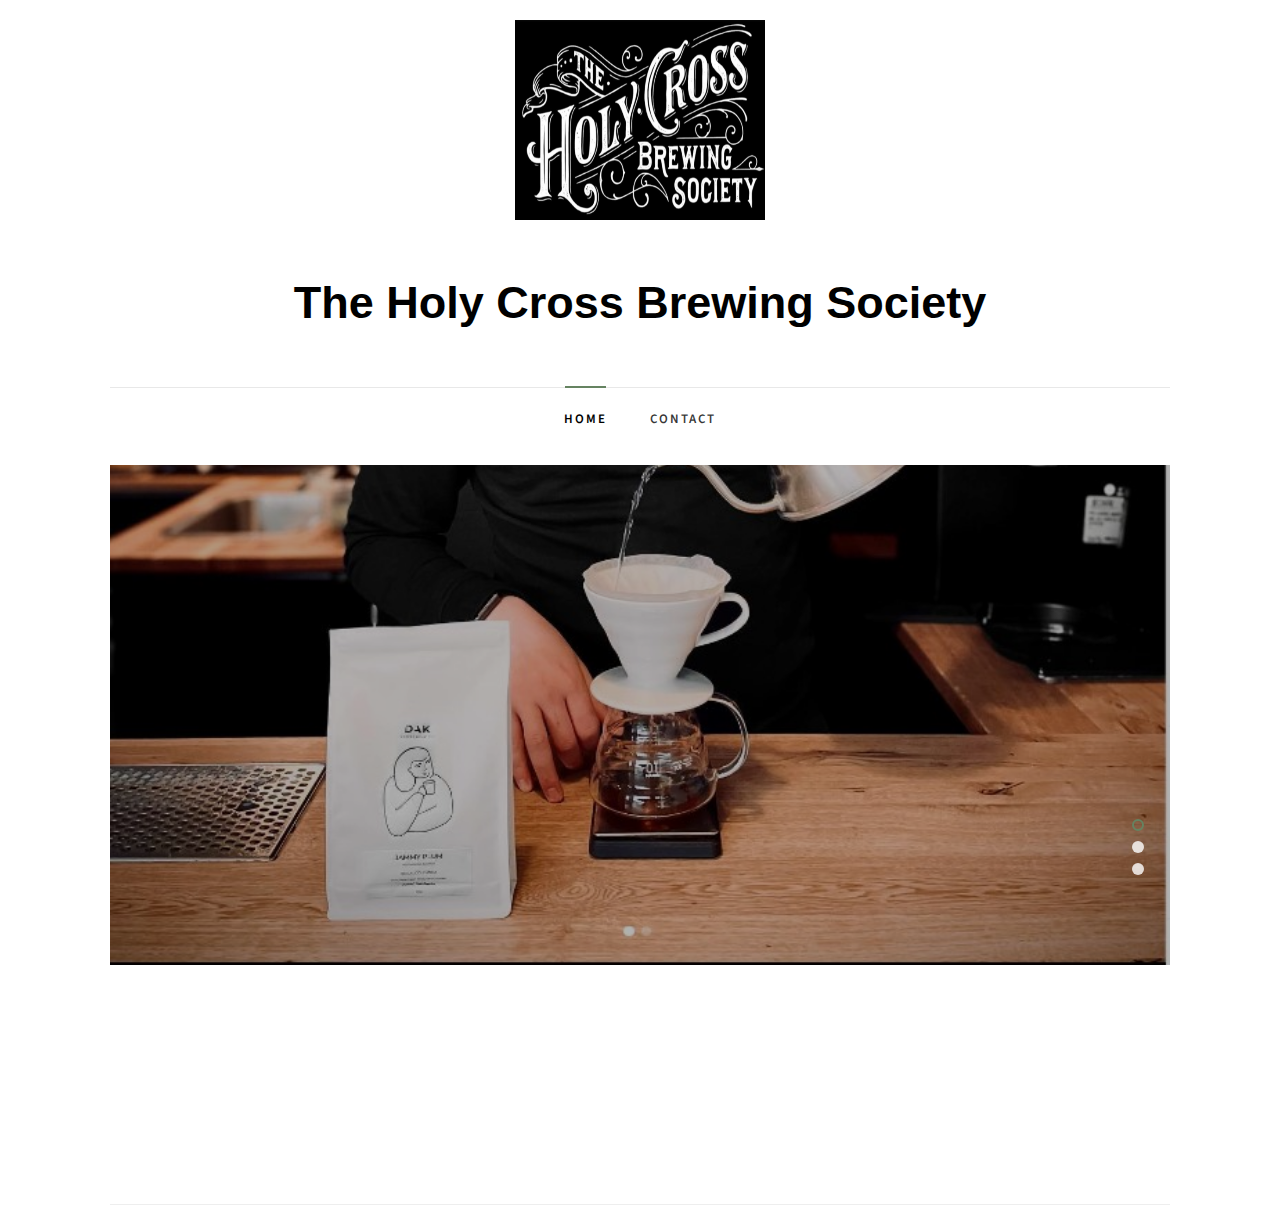
==== index.html @ c6326c4f "First Commit" ====
<!DOCTYPE HTML>
<html>
	<head>
	<meta charset="utf-8">
	<meta http-equiv="X-UA-Compatible" content="IE=edge">
	<title>The Holy Cross Brewing Society - Cafe in Frankfurt</title>
	<meta name="viewport" content="width=device-width, initial-scale=1">
	<meta name="description" content="Free HTML5 Website Template by freehtml5.co" />
	<meta name="keywords" content="free website templates, free html5, free template, free bootstrap, free website template, html5, css3, mobile first, responsive" />
	<meta name="author" content="freehtml5.co" />

  	<!-- Facebook and Twitter integration -->
	<meta property="og:title" content=""/>
	<meta property="og:image" content=""/>
	<meta property="og:url" content=""/>
	<meta property="og:site_name" content=""/>
	<meta property="og:description" content=""/>
	<meta name="twitter:title" content="" />
	<meta name="twitter:image" content="" />
	<meta name="twitter:url" content="" />
	<meta name="twitter:card" content="" />

	<link href="https://fonts.googleapis.com/css?family=Source+Sans+Pro:400,600,700" rel="stylesheet">
	<link href="https://fonts.googleapis.com/css?family=Libre+Baskerville:400,400i,700" rel="stylesheet"
	>
	
	<!-- Animate.css -->
	<link rel="stylesheet" href="css/animate.css">
	<!-- Icomoon Icon Fonts-->
	<link rel="stylesheet" href="css/icomoon.css">
	<!-- Bootstrap  -->
	<link rel="stylesheet" href="css/bootstrap.css">

	<!-- Magnific Popup -->
	<link rel="stylesheet" href="css/magnific-popup.css">

	<!-- Flexslider  -->
	<link rel="stylesheet" href="css/flexslider.css">

	<!-- Owl Carousel  -->
	<link rel="stylesheet" href="css/owl.carousel.min.css">
	<link rel="stylesheet" href="css/owl.theme.default.min.css">

	<!-- Theme style  -->
	<link rel="stylesheet" href="css/style.css">

	<!-- Modernizr JS -->
	<script src="js/modernizr-2.6.2.min.js"></script>
	<!-- FOR IE9 below -->
	<!--[if lt IE 9]>
	<script src="js/respond.min.js"></script>
	<![endif]-->

	</head>
	<body>
		
	<div class="fh5co-loader"></div>
	
	<div id="page">
	<nav class="fh5co-nav" role="navigation">
		<div class="container-wrap">
			<div class="top-menu">
				<div class="row">
					<div class="col-md-12 col-offset-0 text-center">
						<div><img src = "images/holy-logo.jpg" height = "200" width = "250" alt ="Company logo" style="margin-top : 20px"/></div>
						<div id="fh5co-logo"><a href="index.html">The Holy Cross Brewing Society</a></div>
					</div>
					<div class="col-md-12 col-md-offset-0 text-center menu-1">
						<ul>
							<li class="active"><a href="index.html">Home</a></li>
							<li><a href="contact.html">Contact</a></li>
						</ul>
					</div>
				</div>
				
			</div>
		</div>
	</nav>
	<div class="container-wrap">
		<aside id="fh5co-hero">
			<div class="flexslider">
				<ul class="slides">
			   	<li style="background-image: url(images/img1.jpg);">
			   		<div class="overlay"></div>
			   		<div class="container-fluid">
			   			<div class="row">
				   			<div class="col-md-6 col-md-offset-3 text-center">
				   				<div class="slider-text">
					   				<div class="slider-text-inner">
					   					<h1>The Holy Cross Brewing Society</h1>
											<h2>Frankfurt's multi roaster coffeeshop <a href="#" target="_blank"></a></h2>
											<p>
												<a class="btn btn-primary btn-learn" href = "#" target = "_blank" style = "color:white; background-color: black;">Join us here! <i class="icon-arrow-right3"></i></a>
											</p>
											
					   				</div>
				   				</div>
				   			</div>
				   		</div>
			   		</div>
			   	</li>
				   <li style="background-image: url(images/img2.jpg);">
					<div class="overlay"></div>
					<div class="container-fluid">
						<div class="row">
							<div class="col-md-6 col-md-offset-3 text-center">
								<div class="slider-text">
									<div class="slider-text-inner">
										<h1>The Holy Cross Brewing Society</h1>
										 <h2>Frankfurt's multi roaster coffeeshop <a href="#" target="_blank"></a></h2>
										 <p>
											<a class="btn btn-primary btn-learn" href = "#" target = "_blank" style = "color:white; background-color: black;">Join us here! <i class="icon-arrow-right3"></i></a>
										</p>
									</div>
								</div>
							</div>
						</div>
					</div>
				</li>
				<li style="background-image: url(images/img3.jpg);">
					<div class="overlay"></div>
					<div class="container-fluid">
						<div class="row">
							<div class="col-md-6 col-md-offset-3 text-center">
								<div class="slider-text">
									<div class="slider-text-inner">
										<h1>The Holy Cross Brewing Society</h1>
										 <h2>Frankfurt's multi roaster coffeeshop <a href="#" target="_blank"></a></h2>
										 <p>
											<a class="btn btn-primary btn-learn" href = "#" target = "_blank" style = "color:white; background-color: black;">Join us here! <i class="icon-arrow-right3"></i></a>
										</p>
									</div>
								</div>
							</div>
						</div>
					</div>
				</li>
			  	</ul>
		  	</div>
		</aside>
		<div id="fh5co-intro">
			<div class="row animate-box">
				<div class="col-md-12 col-md-offset-0 text-center">
					<h2>Cafe in Frankfurt</h2>
					<h5 style = "font-weight: 100;"><span>The Holy Cross Brewing Society is a multi roaster coffeeshop in Frankfurt, Germany. 
						We love coffee and we love Frankfurt and we want to bring the two together. Our goal is to make the best coffee possible while also creating a space where people can come together and enjoy good company. 
						Whether you’re looking for a great cup of coffee or just want to chat, The Holy Cross Brewing Society is the place for you.</span><br>

					</h5>

				</div>
			</div>
		</div>
		<hr>
		<!-- <div id="fh5co-counter" class="fh5co-counters">
			<div class="row">
				<div class="col-md-6 col-md-offset-3 text-center animate-box">
					<p>We have a fun facts far far away, behind the word mountains, far from the countries Vokalia and Consonantia, there live the blind texts.</p>
					</div>
			</div>
			<div class="row animate-box">
				<div class="col-md-8 col-md-offset-2">
					<div class="row">
						<div class="col-md-3 col-sm-6 col-xs-6 text-center">
							<span class="fh5co-counter js-counter" data-from="0" data-to="9452" data-speed="5000" data-refresh-interval="50"></span>
							<span class="fh5co-counter-label">Members</span>
						</div>
						<div class="col-md-3 col-sm-6 col-xs-6 text-center">
							<span class="fh5co-counter js-counter" data-from="0" data-to="214" data-speed="5000" data-refresh-interval="50"></span>
							<span class="fh5co-counter-label">Ministries</span>
						</div>
						<div class="clearfix visible-sm-block visible-xs-block"></div>
						<div class="col-md-3 col-sm-6 col-xs-6 text-center">
							<span class="fh5co-counter js-counter" data-from="0" data-to="433" data-speed="5000" data-refresh-interval="50"></span>
							<span class="fh5co-counter-label">Classes</span>
						</div>
						<div class="col-md-3 col-sm-6 col-xs-6 text-center">
							<span class="fh5co-counter js-counter" data-from="0" data-to="512" data-speed="5000" data-refresh-interval="50"></span>
							<span class="fh5co-counter-label">Activities</span>
						</div>
					</div>
				</div>
			</div>
		</div>
		<div id="fh5co-services" class="fh5co-light-grey">
			<div class="row animate-box">
				<div class="col-md-6 col-md-offset-3 text-center fh5co-heading">
					<h2>Services</h2>
					<p>Dignissimos asperiores vitae velit veniam totam fuga molestias accusamus alias autem provident. Odit ab aliquam dolor eius.</p>
				</div>
			</div>
			<div class="row">
				<div class="col-md-4 animate-box">
					<div class="services">
						<a href="#" class="img-holder"><img class="img-responsive" src="images/img-1.jpg" alt="Free HTML5 Website Template by freehtml5.co"></a>
						<div class="desc">
							<h3><a href="#">Live Events</a></h3>
							<p>Dignissimos asperiores vitae velit veniam totam fuga molestias accusamus alias autem provident. Odit ab aliquam dolor eius.</p>
							<a href="#">Read More <i class="icon-arrow-right3"></i></a>
						</div>
					</div>
				</div>
				<div class="col-md-4 animate-box">
					<div class="services">
						<a href="#" class="img-holder"><img class="img-responsive" src="images/img-3.jpg" alt="Free HTML5 Website Template by freehtml5.co"></a>
						<div class="desc">
							<h3><a href="#">Biblical Counseling</a></h3>
							<p>Dignissimos asperiores vitae velit veniam totam fuga molestias accusamus alias autem provident. Odit ab aliquam dolor eius.</p>
							<a href="#">Read More <i class="icon-arrow-right3"></i></a>
						</div>
					</div>
				</div>
				<div class="col-md-4 animate-box">
					<div class="services">
						<a href="#" class="img-holder"><img class="img-responsive" src="images/img-2.jpg" alt="Free HTML5 Website Template by freehtml5.co"></a>
						<div class="desc">
							<h3><a href="#">Helping Children</a></h3>
							<p>Dignissimos asperiores vitae velit veniam totam fuga molestias accusamus alias autem provident. Odit ab aliquam dolor eius.</p>
							<a href="#">Read More <i class="icon-arrow-right3"></i></a>
						</div>
					</div>
				</div>
			</div>
		</div>

		<div id="fh5co-sermon">
			<div class="row animate-box">
				<div class="col-md-6 col-md-offset-3 text-center fh5co-heading">
					<h2>Our Sermons</h2>
					<p>Dignissimos asperiores vitae velit veniam totam fuga molestias accusamus alias autem provident. Odit ab aliquam dolor eius.</p>
				</div>
			</div>
			<div class="row">
				<div class="col-md-4 text-center animate-box">
					<div class="sermon-entry">
						<div class="sermon" style="background-image: url(images/sermon-1.jpg);">
							<div class="play">
								<a class="popup-vimeo" href="https://vimeo.com/channels/staffpicks/93951774"><i class="icon-play3"></i></a>
							</div>
						</div>
						<h3>Soul Winning</h3>
						<span>Pstr. John Doe</span>
					</div>
				</div>
				<div class="col-md-4 text-center animate-box">
					<div class="sermon-entry">
						<div class="sermon" style="background-image: url(images/sermon-3.jpg);">
							<div class="play">
								<a class="popup-vimeo" href="https://vimeo.com/channels/staffpicks/93951774"><i class="icon-play3"></i></a>
							</div>
						</div>
						<h3>Message From God</h3>
						<span>Pstr. John Doe</span>
					</div>
				</div>
				<div class="col-md-4 text-center animate-box">
					<div class="sermon-entry">
						<div class="sermon" style="background-image: url(images/sermon-2.jpg);">
							<div class="play">
								<a class="popup-vimeo" href="https://vimeo.com/channels/staffpicks/93951774"><i class="icon-play3"></i></a>
							</div>
						</div>
						<h3>Our World Today</h3>
						<span>Pstr. John Doe</span>
					</div>
				</div>
			</div>
		</div>
		<div id="fh5co-bible-verse">
			<div class="overlay"></div>
			<div class="row">
				<div class="col-md-10 col-md-offset-1">
					<div class="row animate-box">
						<div class="owl-carousel owl-carousel-fullwidth">
							<div class="item">
								<div class="bible-verse-slide active text-center">
									<blockquote>
										<p>&ldquo;For God so loved the world, that he gave his only begotten Son, that whosoever believeth in him should not perish, but have everlasting life.&rdquo;</p>
										<span>John 3:16</span>
									</blockquote>
								</div>
							</div>
							<div class="item">
								<div class="bible-verse-slide active text-center">
									<blockquote>
										<p>&ldquo;The LORD [is] my strength and my shield; my heart trusted in him, and I am helped: therefore my heart greatly rejoiceth; and with my song will I praise him.&rdquo;</p>
										<span>Psalms 28:7</span>
									</blockquote>
								</div>
							</div>
							<div class="item">
								<div class="bible-verse-slide active text-center">
									<blockquote>
										<p>&ldquo;And we have known and believed the love that God hath to us. God is love; and he that dwelleth in love dwelleth in God, and God in him.&rdquo;</p>
										<span>1 John 4:16</span>
									</blockquote>
								</div>
							</div>
						</div>
					</div>
				</div>
			</div>
		</div>
		<div id="fh5co-events">
			<div class="row animate-box">
				<div class="col-md-6 col-md-offset-3 text-center fh5co-heading">
					<h2>Our Events</h2>
					<p>Dignissimos asperiores vitae velit veniam totam fuga molestias accusamus alias autem provident. Odit ab aliquam dolor eius.</p>
				</div>
			</div>
			<div class="row">
				<div class="col-md-4 animate-box">
					<div class="events-entry">
						<span class="date">March 10, 2017</span>
						<h3><a href="#">Message From God</a></h3>
						<p>Facilis ipsum reprehenderit nemo molestias. Aut cum mollitia reprehenderit. Eos cumque dicta adipisci architecto culpa amet.</p>
						<a href="#">Read More <i class="icon-arrow-right3"></i></a>
					</div>
				</div>
				<div class="col-md-4 animate-box">
					<div class="events-entry">
						<span class="date">March 20, 2017</span>
						<h3><a href="#">Message From God</a></h3>
						<p>Facilis ipsum reprehenderit nemo molestias. Aut cum mollitia reprehenderit. Eos cumque dicta adipisci architecto culpa amet.</p>
						<a href="#">Read More <i class="icon-arrow-right3"></i></a>
					</div>
				</div>
				<div class="col-md-4 animate-box">
					<div class="events-entry">
						<span class="date">March 30, 2017</span>
						<h3><a href="#">Message From God</a></h3>
						<p>Facilis ipsum reprehenderit nemo molestias. Aut cum mollitia reprehenderit. Eos cumque dicta adipisci architecto culpa amet.</p>
						<a href="#">Read More <i class="icon-arrow-right3"></i></a>
					</div>
				</div>
			</div>
		</div>
		<div id="fh5co-news" class="fh5co-light-grey">
			<div class="row animate-box">
				<div class="col-md-6 col-md-offset-3 text-center fh5co-heading">
					<h2>Our News</h2>
					<p>Dignissimos asperiores vitae velit veniam totam fuga molestias accusamus alias autem provident. Odit ab aliquam dolor eius.</p>
				</div>
			</div>
			<div class="row">
				<div class="col-md-3 animate-box">
					<div class="news">
						<a href="#" class="img-holder"><img class="img-responsive" src="images/img-1.jpg" alt="Free HTML5 Website Template by freehtml5.co"></a>
						<div class="desc">
							<span class="date">March 30, 2017</span>
							<h3><a href="#">Live News</a></h3>
							<p>Dignissimos asperiores vitae velit veniam totam fuga molestias accusamus alias autem provident. Odit ab aliquam dolor eius.</p>
							<a href="#">Read More <i class="icon-arrow-right3"></i></a>
						</div>
					</div>
				</div>
				<div class="col-md-3 animate-box">
					<div class="news">
						<a href="#" class="img-holder"><img class="img-responsive" src="images/img-3.jpg" alt="Free HTML5 Website Template by freehtml5.co"></a>
						<div class="desc">
							<span class="date">March 30, 2017</span>
							<h3><a href="#">Biblical Counseling</a></h3>
							<p>Dignissimos asperiores vitae velit veniam totam fuga molestias accusamus alias autem provident. Odit ab aliquam dolor eius.</p>
							<a href="#">Read More <i class="icon-arrow-right3"></i></a>
						</div>
					</div>
				</div>
				<div class="col-md-3 animate-box">
					<div class="news">
						<a href="#" class="img-holder"><img class="img-responsive" src="images/img-2.jpg" alt="Free HTML5 Website Template by freehtml5.co"></a>
						<div class="desc">
							<span class="date">March 30, 2017</span>
							<h3><a href="#">Helping Children</a></h3>
							<p>Dignissimos asperiores vitae velit veniam totam fuga molestias accusamus alias autem provident. Odit ab aliquam dolor eius.</p>
							<a href="#">Read More <i class="icon-arrow-right3"></i></a>
						</div>
					</div>
				</div>
				<div class="col-md-3 animate-box">
					<div class="news">
						<a href="#" class="img-holder"><img class="img-responsive" src="images/img-4.jpg" alt="Free HTML5 Website Template by freehtml5.co"></a>
						<div class="desc">
							<span class="date">March 30, 2017</span>
							<h3><a href="#">Helping Children</a></h3>
							<p>Dignissimos asperiores vitae velit veniam totam fuga molestias accusamus alias autem provident. Odit ab aliquam dolor eius.</p>
							<a href="#">Read More <i class="icon-arrow-right3"></i></a>
						</div>
					</div>
				</div>
			</div>
		</div> -->
	</div><!-- END container-wrap -->

	<!-- <div class="container-wrap">
		<footer id="fh5co-footer" role="contentinfo">
			<div class="col-md-4 text-center">
				<h3>198 West 21th Street, Suite 721 New York NY 10016</h3>
			</div>
			<div class="col-md-4 text-center">
				<h2><a href="#">Church</a></h2>
			</div>
			<div class="col-md-4 text-center">
				<p>
					<ul class="fh5co-social-icons">
						<li><a href="#"><i class="icon-twitter2"></i></a></li>
						<li><a href="#"><i class="icon-facebook2"></i></a></li>
						<li><a href="#"><i class="icon-dribbble2"></i></a></li>
					</ul>
				</p>
			</div>
			<div class="row copyright">
				<div class="col-md-12 text-center">
					<p>
						<small class="block">&copy; 2016 Free HTML5. All Rights Reserved.</small> 
						<small class="block">Designed by <a href="http://freehtml5.co/" target="_blank">FreeHTML5.co</a> Demo Images: <a href="http://unsplash.co/" target="_blank">Unsplash</a></small>
					</p>
				</div>
			</div>
		</footer>
	</div>
	</div>

	<div class="gototop js-top">
		<a href="#" class="js-gotop"><i class="icon-arrow-up2"></i></a>
	</div> -->
	
	<!-- jQuery -->
	<script src="js/jquery.min.js"></script>
	<!-- jQuery Easing -->
	<script src="js/jquery.easing.1.3.js"></script>
	<!-- Bootstrap -->
	<script src="js/bootstrap.min.js"></script>
	<!-- Waypoints -->
	<script src="js/jquery.waypoints.min.js"></script>
	<!-- Flexslider -->
	<script src="js/jquery.flexslider-min.js"></script>
	<!-- Carousel -->
	<script src="js/owl.carousel.min.js"></script>
	<!-- Magnific Popup -->
	<script src="js/jquery.magnific-popup.min.js"></script>
	<script src="js/magnific-popup-options.js"></script>
	<!-- Counters -->
	<script src="js/jquery.countTo.js"></script>
	<!-- Main -->
	<script src="js/main.js"></script>

	</body>
</html>
---- css/icomoon.css ----
@font-face {
  font-family: 'icomoon';
  src:  url('fonts/icomoon.eot?5j2n32');
  src:  url('fonts/icomoon.eot?5j2n32#iefix') format('embedded-opentype'),
    url('fonts/icomoon.ttf?5j2n32') format('truetype'),
    url('fonts/icomoon.woff?5j2n32') format('woff'),
    url('fonts/icomoon.svg?5j2n32#icomoon') format('svg');
  font-weight: normal;
  font-style: normal;
}

[class^="icon-"], [class*=" icon-"] {
  /* use !important to prevent issues with browser extensions that change fonts */
  font-family: 'icomoon' !important;
  speak: none;
  font-style: normal;
  font-weight: normal;
  font-variant: normal;
  text-transform: none;
  line-height: 1;

  /* Better Font Rendering =========== */
  -webkit-font-smoothing: antialiased;
  -moz-osx-font-smoothing: grayscale;
}

.icon-eye2:before {
  content: "\e064";
}
.icon-paper-clip:before {
  content: "\e065";
}
.icon-mail5:before {
  content: "\e066";
}
.icon-toggle:before {
  content: "\e067";
}
.icon-layout:before {
  content: "\e068";
}
.icon-link2:before {
  content: "\e069";
}
.icon-bell2:before {
  content: "\e06a";
}
.icon-lock3:before {
  content: "\e06b";
}
.icon-unlock:before {
  content: "\e06c";
}
.icon-ribbon2:before {
  content: "\e06d";
}
.icon-image2:before {
  content: "\e06e";
}
.icon-signal:before {
  content: "\e06f";
}
.icon-target3:before {
  content: "\e070";
}
.icon-clipboard3:before {
  content: "\e071";
}
.icon-clock3:before {
  content: "\e072";
}
.icon-watch:before {
  content: "\e073";
}
.icon-air-play:before {
  content: "\e074";
}
.icon-camera3:before {
  content: "\e075";
}
.icon-video2:before {
  content: "\e076";
}
.icon-disc:before {
  content: "\e077";
}
.icon-printer3:before {
  content: "\e078";
}
.icon-monitor:before {
  content: "\e079";
}
.icon-server:before {
  content: "\e07a";
}
.icon-cog2:before {
  content: "\e07b";
}
.icon-heart3:before {
  content: "\e07c";
}
.icon-paragraph:before {
  content: "\e07d";
}
.icon-align-justify:before {
  content: "\e07e";
}
.icon-align-left:before {
  content: "\e07f";
}
.icon-align-center:before {
  content: "\e080";
}
.icon-align-right:before {
  content: "\e081";
}
.icon-book2:before {
  content: "\e082";
}
.icon-layers2:before {
  content: "\e083";
}
.icon-stack2:before {
  content: "\e084";
}
.icon-stack-2:before {
  content: "\e085";
}
.icon-paper:before {
  content: "\e086";
}
.icon-paper-stack:before {
  content: "\e087";
}
.icon-search3:before {
  content: "\e088";
}
.icon-zoom-in2:before {
  content: "\e089";
}
.icon-zoom-out2:before {
  content: "\e08a";
}
.icon-reply2:before {
  content: "\e08b";
}
.icon-circle-plus:before {
  content: "\e08c";
}
.icon-circle-minus:before {
  content: "\e08d";
}
.icon-circle-check:before {
  content: "\e08e";
}
.icon-circle-cross:before {
  content: "\e08f";
}
.icon-square-plus:before {
  content: "\e090";
}
.icon-square-minus:before {
  content: "\e091";
}
.icon-square-check:before {
  content: "\e092";
}
.icon-square-cross:before {
  content: "\e093";
}
.icon-microphone:before {
  content: "\e094";
}
.icon-record:before {
  content: "\e095";
}
.icon-skip-back:before {
  content: "\e096";
}
.icon-rewind:before {
  content: "\e097";
}
.icon-play4:before {
  content: "\e098";
}
.icon-pause3:before {
  content: "\e099";
}
.icon-stop3:before {
  content: "\e09a";
}
.icon-fast-forward:before {
  content: "\e09b";
}
.icon-skip-forward:before {
  content: "\e09c";
}
.icon-shuffle2:before {
  content: "\e09d";
}
.icon-repeat:before {
  content: "\e09e";
}
.icon-folder2:before {
  content: "\e09f";
}
.icon-umbrella:before {
  content: "\e0a0";
}
.icon-moon:before {
  content: "\e0a1";
}
.icon-thermometer:before {
  content: "\e0a2";
}
.icon-drop:before {
  content: "\e0a3";
}
.icon-sun2:before {
  content: "\e0a4";
}
.icon-cloud3:before {
  content: "\e0a5";
}
.icon-cloud-upload2:before {
  content: "\e0a6";
}
.icon-cloud-download2:before {
  content: "\e0a7";
}
.icon-upload4:before {
  content: "\e0a8";
}
.icon-download4:before {
  content: "\e0a9";
}
.icon-location3:before {
  content: "\e0aa";
}
.icon-location-2:before {
  content: "\e0ab";
}
.icon-map3:before {
  content: "\e0ac";
}
.icon-battery:before {
  content: "\e0ad";
}
.icon-head:before {
  content: "\e0ae";
}
.icon-briefcase3:before {
  content: "\e0af";
}
.icon-speech-bubble:before {
  content: "\e0b0";
}
.icon-anchor2:before {
  content: "\e0b1";
}
.icon-globe2:before {
  content: "\e0b2";
}
.icon-box:before {
  content: "\e0b3";
}
.icon-reload:before {
  content: "\e0b4";
}
.icon-share3:before {
  content: "\e0b5";
}
.icon-marquee:before {
  content: "\e0b6";
}
.icon-marquee-plus:before {
  content: "\e0b7";
}
.icon-marquee-minus:before {
  content: "\e0b8";
}
.icon-tag:before {
  content: "\e0b9";
}
.icon-power2:before {
  content: "\e0ba";
}
.icon-command2:before {
  content: "\e0bb";
}
.icon-alt:before {
  content: "\e0bc";
}
.icon-esc:before {
  content: "\e0bd";
}
.icon-bar-graph:before {
  content: "\e0be";
}
.icon-bar-graph-2:before {
  content: "\e0bf";
}
.icon-pie-graph:before {
  content: "\e0c0";
}
.icon-star:before {
  content: "\e0c1";
}
.icon-arrow-left3:before {
  content: "\e0c2";
}
.icon-arrow-right3:before {
  content: "\e0c3";
}
.icon-arrow-up3:before {
  content: "\e0c4";
}
.icon-arrow-down3:before {
  content: "\e0c5";
}
.icon-volume:before {
  content: "\e0c6";
}
.icon-mute:before {
  content: "\e0c7";
}
.icon-content-right:before {
  content: "\e100";
}
.icon-content-left:before {
  content: "\e101";
}
.icon-grid2:before {
  content: "\e102";
}
.icon-grid-2:before {
  content: "\e103";
}
.icon-columns:before {
  content: "\e104";
}
.icon-loader:before {
  content: "\e105";
}
.icon-bag:before {
  content: "\e106";
}
.icon-ban:before {
  content: "\e107";
}
.icon-flag3:before {
  content: "\e108";
}
.icon-trash:before {
  content: "\e109";
}
.icon-expand2:before {
  content: "\e110";
}
.icon-contract:before {
  content: "\e111";
}
.icon-maximize:before {
  content: "\e112";
}
.icon-minimize:before {
  content: "\e113";
}
.icon-plus2:before {
  content: "\e114";
}
.icon-minus2:before {
  content: "\e115";
}
.icon-check:before {
  content: "\e116";
}
.icon-cross2:before {
  content: "\e117";
}
.icon-move:before {
  content: "\e118";
}
.icon-delete:before {
  content: "\e119";
}
.icon-menu5:before {
  content: "\e120";
}
.icon-archive:before {
  content: "\e121";
}
.icon-inbox:before {
  content: "\e122";
}
.icon-outbox:before {
  content: "\e123";
}
.icon-file:before {
  content: "\e124";
}
.icon-file-add:before {
  content: "\e125";
}
.icon-file-subtract:before {
  content: "\e126";
}
.icon-help:before {
  content: "\e127";
}
.icon-open:before {
  content: "\e128";
}
.icon-ellipsis:before {
  content: "\e129";
}
.icon-heart4:before {
  content: "\e900";
}
.icon-cloud4:before {
  content: "\e901";
}
.icon-star2:before {
  content: "\e902";
}
.icon-tv2:before {
  content: "\e903";
}
.icon-sound:before {
  content: "\e904";
}
.icon-video3:before {
  content: "\e905";
}
.icon-trash2:before {
  content: "\e906";
}
.icon-user2:before {
  content: "\e907";
}
.icon-key3:before {
  content: "\e908";
}
.icon-search4:before {
  content: "\e909";
}
.icon-settings:before {
  content: "\e90a";
}
.icon-camera4:before {
  content: "\e90b";
}
.icon-tag2:before {
  content: "\e90c";
}
.icon-lock4:before {
  content: "\e90d";
}
.icon-bulb:before {
  content: "\e90e";
}
.icon-pen2:before {
  content: "\e90f";
}
.icon-diamond:before {
  content: "\e910";
}
.icon-display2:before {
  content: "\e911";
}
.icon-location4:before {
  content: "\e912";
}
.icon-eye3:before {
  content: "\e913";
}
.icon-bubble3:before {
  content: "\e914";
}
.icon-stack3:before {
  content: "\e915";
}
.icon-cup:before {
  content: "\e916";
}
.icon-phone3:before {
  content: "\e917";
}
.icon-news:before {
  content: "\e918";
}
.icon-mail6:before {
  content: "\e919";
}
.icon-like:before {
  content: "\e91a";
}
.icon-photo:before {
  content: "\e91b";
}
.icon-note:before {
  content: "\e91c";
}
.icon-clock4:before {
  content: "\e91d";
}
.icon-paperplane:before {
  content: "\e91e";
}
.icon-params:before {
  content: "\e91f";
}
.icon-banknote:before {
  content: "\e920";
}
.icon-data:before {
  content: "\e921";
}
.icon-music2:before {
  content: "\e922";
}
.icon-megaphone2:before {
  content: "\e923";
}
.icon-study:before {
  content: "\e924";
}
.icon-lab2:before {
  content: "\e925";
}
.icon-food:before {
  content: "\e926";
}
.icon-t-shirt:before {
  content: "\e927";
}
.icon-fire2:before {
  content: "\e928";
}
.icon-clip:before {
  content: "\e929";
}
.icon-shop:before {
  content: "\e92a";
}
.icon-calendar3:before {
  content: "\e92b";
}
.icon-wallet2:before {
  content: "\e92c";
}
.icon-vynil:before {
  content: "\e92d";
}
.icon-truck2:before {
  content: "\e92e";
}
.icon-world:before {
  content: "\e92f";
}
.icon-mobile:before {
  content: "\e000";
}
.icon-laptop:before {
  content: "\e001";
}
.icon-desktop:before {
  content: "\e002";
}
.icon-tablet:before {
  content: "\e003";
}
.icon-phone:before {
  content: "\e004";
}
.icon-document:before {
  content: "\e005";
}
.icon-documents:before {
  content: "\e006";
}
.icon-search:before {
  content: "\e007";
}
.icon-clipboard:before {
  content: "\e008";
}
.icon-newspaper:before {
  content: "\e009";
}
.icon-notebook:before {
  content: "\e00a";
}
.icon-book-open:before {
  content: "\e00b";
}
.icon-browser:before {
  content: "\e00c";
}
.icon-calendar:before {
  content: "\e00d";
}
.icon-presentation:before {
  content: "\e00e";
}
.icon-picture:before {
  content: "\e00f";
}
.icon-pictures:before {
  content: "\e010";
}
.icon-video:before {
  content: "\e011";
}
.icon-camera:before {
  content: "\e012";
}
.icon-printer:before {
  content: "\e013";
}
.icon-toolbox:before {
  content: "\e014";
}
.icon-briefcase:before {
  content: "\e015";
}
.icon-wallet:before {
  content: "\e016";
}
.icon-gift:before {
  content: "\e017";
}
.icon-bargraph:before {
  content: "\e018";
}
.icon-grid:before {
  content: "\e019";
}
.icon-expand:before {
  content: "\e01a";
}
.icon-focus:before {
  content: "\e01b";
}
.icon-edit:before {
  content: "\e01c";
}
.icon-adjustments:before {
  content: "\e01d";
}
.icon-ribbon:before {
  content: "\e01e";
}
.icon-hourglass:before {
  content: "\e01f";
}
.icon-lock:before {
  content: "\e020";
}
.icon-megaphone:before {
  content: "\e021";
}
.icon-shield:before {
  content: "\e022";
}
.icon-trophy:before {
  content: "\e023";
}
.icon-flag:before {
  content: "\e024";
}
.icon-map:before {
  content: "\e025";
}
.icon-puzzle:before {
  content: "\e026";
}
.icon-basket:before {
  content: "\e027";
}
.icon-envelope:before {
  content: "\e028";
}
.icon-streetsign:before {
  content: "\e029";
}
.icon-telescope:before {
  content: "\e02a";
}
.icon-gears:before {
  content: "\e02b";
}
.icon-key:before {
  content: "\e02c";
}
.icon-paperclip:before {
  content: "\e02d";
}
.icon-attachment:before {
  content: "\e02e";
}
.icon-pricetags:before {
  content: "\e02f";
}
.icon-lightbulb:before {
  content: "\e030";
}
.icon-layers:before {
  content: "\e031";
}
.icon-pencil:before {
  content: "\e032";
}
.icon-tools:before {
  content: "\e033";
}
.icon-tools-2:before {
  content: "\e034";
}
.icon-scissors:before {
  content: "\e035";
}
.icon-paintbrush:before {
  content: "\e036";
}
.icon-magnifying-glass:before {
  content: "\e037";
}
.icon-circle-compass:before {
  content: "\e038";
}
.icon-linegraph:before {
  content: "\e039";
}
.icon-mic:before {
  content: "\e03a";
}
.icon-strategy:before {
  content: "\e03b";
}
.icon-beaker:before {
  content: "\e03c";
}
.icon-caution:before {
  content: "\e03d";
}
.icon-recycle:before {
  content: "\e03e";
}
.icon-anchor:before {
  content: "\e03f";
}
.icon-profile-male:before {
  content: "\e040";
}
.icon-profile-female:before {
  content: "\e041";
}
.icon-bike:before {
  content: "\e042";
}
.icon-wine:before {
  content: "\e043";
}
.icon-hotairballoon:before {
  content: "\e044";
}
.icon-globe:before {
  content: "\e045";
}
.icon-genius:before {
  content: "\e046";
}
.icon-map-pin:before {
  content: "\e047";
}
.icon-dial:before {
  content: "\e048";
}
.icon-chat:before {
  content: "\e049";
}
.icon-heart:before {
  content: "\e04a";
}
.icon-cloud:before {
  content: "\e04b";
}
.icon-upload:before {
  content: "\e04c";
}
.icon-download:before {
  content: "\e04d";
}
.icon-target:before {
  content: "\e04e";
}
.icon-hazardous:before {
  content: "\e04f";
}
.icon-piechart:before {
  content: "\e050";
}
.icon-speedometer:before {
  content: "\e051";
}
.icon-global:before {
  content: "\e052";
}
.icon-compass:before {
  content: "\e053";
}
.icon-lifesaver:before {
  content: "\e054";
}
.icon-clock:before {
  content: "\e055";
}
.icon-aperture:before {
  content: "\e056";
}
.icon-quote:before {
  content: "\e057";
}
.icon-scope:before {
  content: "\e058";
}
.icon-alarmclock:before {
  content: "\e059";
}
.icon-refresh:before {
  content: "\e05a";
}
.icon-happy:before {
  content: "\e05b";
}
.icon-sad:before {
  content: "\e05c";
}
.icon-facebook:before {
  content: "\e05d";
}
.icon-twitter:before {
  content: "\e05e";
}
.icon-googleplus:before {
  content: "\e05f";
}
.icon-rss:before {
  content: "\e060";
}
.icon-tumblr:before {
  content: "\e061";
}
.icon-linkedin:before {
  content: "\e062";
}
.icon-dribbble:before {
  content: "\e063";
}
.icon-home:before {
  content: "\e930";
}
.icon-home2:before {
  content: "\e931";
}
.icon-home3:before {
  content: "\e932";
}
.icon-office:before {
  content: "\e933";
}
.icon-newspaper2:before {
  content: "\e934";
}
.icon-pencil2:before {
  content: "\e935";
}
.icon-pencil22:before {
  content: "\e936";
}
.icon-quill:before {
  content: "\e937";
}
.icon-pen:before {
  content: "\e938";
}
.icon-blog:before {
  content: "\e939";
}
.icon-eyedropper:before {
  content: "\e93a";
}
.icon-droplet:before {
  content: "\e93b";
}
.icon-paint-format:before {
  content: "\e93c";
}
.icon-image:before {
  content: "\e93d";
}
.icon-images:before {
  content: "\e93e";
}
.icon-camera2:before {
  content: "\e93f";
}
.icon-headphones:before {
  content: "\e940";
}
.icon-music:before {
  content: "\e941";
}
.icon-play:before {
  content: "\e942";
}
.icon-film:before {
  content: "\e943";
}
.icon-video-camera:before {
  content: "\e944";
}
.icon-dice:before {
  content: "\e945";
}
.icon-pacman:before {
  content: "\e946";
}
.icon-spades:before {
  content: "\e947";
}
.icon-clubs:before {
  content: "\e948";
}
.icon-diamonds:before {
  content: "\e949";
}
.icon-bullhorn:before {
  content: "\e94a";
}
.icon-connection:before {
  content: "\e94b";
}
.icon-podcast:before {
  content: "\e94c";
}
.icon-feed:before {
  content: "\e94d";
}
.icon-mic2:before {
  content: "\e94e";
}
.icon-book:before {
  content: "\e94f";
}
.icon-books:before {
  content: "\e950";
}
.icon-library:before {
  content: "\e951";
}
.icon-file-text:before {
  content: "\e952";
}
.icon-profile:before {
  content: "\e953";
}
.icon-file-empty:before {
  content: "\e954";
}
.icon-files-empty:before {
  content: "\e955";
}
.icon-file-text2:before {
  content: "\e956";
}
.icon-file-picture:before {
  content: "\e957";
}
.icon-file-music:before {
  content: "\e958";
}
.icon-file-play:before {
  content: "\e959";
}
.icon-file-video:before {
  content: "\e95a";
}
.icon-file-zip:before {
  content: "\e95b";
}
.icon-copy:before {
  content: "\e95c";
}
.icon-paste:before {
  content: "\e95d";
}
.icon-stack:before {
  content: "\e95e";
}
.icon-folder:before {
  content: "\e95f";
}
.icon-folder-open:before {
  content: "\e960";
}
.icon-folder-plus:before {
  content: "\e961";
}
.icon-folder-minus:before {
  content: "\e962";
}
.icon-folder-download:before {
  content: "\e963";
}
.icon-folder-upload:before {
  content: "\e964";
}
.icon-price-tag:before {
  content: "\e965";
}
.icon-price-tags:before {
  content: "\e966";
}
.icon-barcode:before {
  content: "\e967";
}
.icon-qrcode:before {
  content: "\e968";
}
.icon-ticket:before {
  content: "\e969";
}
.icon-cart:before {
  content: "\e96a";
}
.icon-coin-dollar:before {
  content: "\e96b";
}
.icon-coin-euro:before {
  content: "\e96c";
}
.icon-coin-pound:before {
  content: "\e96d";
}
.icon-coin-yen:before {
  content: "\e96e";
}
.icon-credit-card:before {
  content: "\e96f";
}
.icon-calculator:before {
  content: "\e970";
}
.icon-lifebuoy:before {
  content: "\e971";
}
.icon-phone2:before {
  content: "\e972";
}
.icon-phone-hang-up:before {
  content: "\e973";
}
.icon-address-book:before {
  content: "\e974";
}
.icon-envelop:before {
  content: "\e975";
}
.icon-pushpin:before {
  content: "\e976";
}
.icon-location:before {
  content: "\e977";
}
.icon-location2:before {
  content: "\e978";
}
.icon-compass2:before {
  content: "\e979";
}
.icon-compass22:before {
  content: "\e97a";
}
.icon-map2:before {
  content: "\e97b";
}
.icon-map22:before {
  content: "\e97c";
}
.icon-history:before {
  content: "\e97d";
}
.icon-clock2:before {
  content: "\e97e";
}
.icon-clock22:before {
  content: "\e97f";
}
.icon-alarm:before {
  content: "\e980";
}
.icon-bell:before {
  content: "\e981";
}
.icon-stopwatch:before {
  content: "\e982";
}
.icon-calendar2:before {
  content: "\e983";
}
.icon-printer2:before {
  content: "\e984";
}
.icon-keyboard:before {
  content: "\e985";
}
.icon-display:before {
  content: "\e986";
}
.icon-laptop2:before {
  content: "\e987";
}
.icon-mobile2:before {
  content: "\e988";
}
.icon-mobile22:before {
  content: "\e989";
}
.icon-tablet2:before {
  content: "\e98a";
}
.icon-tv:before {
  content: "\e98b";
}
.icon-drawer:before {
  content: "\e98c";
}
.icon-drawer2:before {
  content: "\e98d";
}
.icon-box-add:before {
  content: "\e98e";
}
.icon-box-remove:before {
  content: "\e98f";
}
.icon-download3:before {
  content: "\e990";
}
.icon-upload2:before {
  content: "\e991";
}
.icon-floppy-disk:before {
  content: "\e992";
}
.icon-drive:before {
  content: "\e993";
}
.icon-database:before {
  content: "\e994";
}
.icon-undo:before {
  content: "\e995";
}
.icon-redo:before {
  content: "\e996";
}
.icon-undo2:before {
  content: "\e997";
}
.icon-redo2:before {
  content: "\e998";
}
.icon-forward:before {
  content: "\e999";
}
.icon-reply:before {
  content: "\e99a";
}
.icon-bubble:before {
  content: "\e99b";
}
.icon-bubbles:before {
  content: "\e99c";
}
.icon-bubbles2:before {
  content: "\e99d";
}
.icon-bubble2:before {
  content: "\e99e";
}
.icon-bubbles3:before {
  content: "\e99f";
}
.icon-bubbles4:before {
  content: "\e9a0";
}
.icon-user:before {
  content: "\e9a1";
}
.icon-users:before {
  content: "\e9a2";
}
.icon-user-plus:before {
  content: "\e9a3";
}
.icon-user-minus:before {
  content: "\e9a4";
}
.icon-user-check:before {
  content: "\e9a5";
}
.icon-user-tie:before {
  content: "\e9a6";
}
.icon-quotes-left:before {
  content: "\e9a7";
}
.icon-quotes-right:before {
  content: "\e9a8";
}
.icon-hour-glass:before {
  content: "\e9a9";
}
.icon-spinner:before {
  content: "\e9aa";
}
.icon-spinner2:before {
  content: "\e9ab";
}
.icon-spinner3:before {
  content: "\e9ac";
}
.icon-spinner4:before {
  content: "\e9ad";
}
.icon-spinner5:before {
  content: "\e9ae";
}
.icon-spinner6:before {
  content: "\e9af";
}
.icon-spinner7:before {
  content: "\e9b0";
}
.icon-spinner8:before {
  content: "\e9b1";
}
.icon-spinner9:before {
  content: "\e9b2";
}
.icon-spinner10:before {
  content: "\e9b3";
}
.icon-spinner11:before {
  content: "\e9b4";
}
.icon-binoculars:before {
  content: "\e9b5";
}
.icon-search2:before {
  content: "\e9b6";
}
.icon-zoom-in:before {
  content: "\e9b7";
}
.icon-zoom-out:before {
  content: "\e9b8";
}
.icon-enlarge:before {
  content: "\e9b9";
}
.icon-shrink:before {
  content: "\e9ba";
}
.icon-enlarge2:before {
  content: "\e9bb";
}
.icon-shrink2:before {
  content: "\e9bc";
}
.icon-key2:before {
  content: "\e9bd";
}
.icon-key22:before {
  content: "\e9be";
}
.icon-lock2:before {
  content: "\e9bf";
}
.icon-unlocked:before {
  content: "\e9c0";
}
.icon-wrench:before {
  content: "\e9c1";
}
.icon-equalizer:before {
  content: "\e9c2";
}
.icon-equalizer2:before {
  content: "\e9c3";
}
.icon-cog:before {
  content: "\e9c4";
}
.icon-cogs:before {
  content: "\e9c5";
}
.icon-hammer:before {
  content: "\e9c6";
}
.icon-magic-wand:before {
  content: "\e9c7";
}
.icon-aid-kit:before {
  content: "\e9c8";
}
.icon-bug:before {
  content: "\e9c9";
}
.icon-pie-chart:before {
  content: "\e9ca";
}
.icon-stats-dots:before {
  content: "\e9cb";
}
.icon-stats-bars:before {
  content: "\e9cc";
}
.icon-stats-bars2:before {
  content: "\e9cd";
}
.icon-trophy2:before {
  content: "\e9ce";
}
.icon-gift2:before {
  content: "\e9cf";
}
.icon-glass:before {
  content: "\e9d0";
}
.icon-glass2:before {
  content: "\e9d1";
}
.icon-mug:before {
  content: "\e9d2";
}
.icon-spoon-knife:before {
  content: "\e9d3";
}
.icon-leaf:before {
  content: "\e9d4";
}
.icon-rocket:before {
  content: "\e9d5";
}
.icon-meter:before {
  content: "\e9d6";
}
.icon-meter2:before {
  content: "\e9d7";
}
.icon-hammer2:before {
  content: "\e9d8";
}
.icon-fire:before {
  content: "\e9d9";
}
.icon-lab:before {
  content: "\e9da";
}
.icon-magnet:before {
  content: "\e9db";
}
.icon-bin:before {
  content: "\e9dc";
}
.icon-bin2:before {
  content: "\e9dd";
}
.icon-briefcase2:before {
  content: "\e9de";
}
.icon-airplane:before {
  content: "\e9df";
}
.icon-truck:before {
  content: "\e9e0";
}
.icon-road:before {
  content: "\e9e1";
}
.icon-accessibility:before {
  content: "\e9e2";
}
.icon-target2:before {
  content: "\e9e3";
}
.icon-shield2:before {
  content: "\e9e4";
}
.icon-power:before {
  content: "\e9e5";
}
.icon-switch:before {
  content: "\e9e6";
}
.icon-power-cord:before {
  content: "\e9e7";
}
.icon-clipboard2:before {
  content: "\e9e8";
}
.icon-list-numbered:before {
  content: "\e9e9";
}
.icon-list:before {
  content: "\e9ea";
}
.icon-list2:before {
  content: "\e9eb";
}
.icon-tree:before {
  content: "\e9ec";
}
.icon-menu:before {
  content: "\e9ed";
}
.icon-menu2:before {
  content: "\e9ee";
}
.icon-menu3:before {
  content: "\e9ef";
}
.icon-menu4:before {
  content: "\e9f0";
}
.icon-cloud2:before {
  content: "\e9f1";
}
.icon-cloud-download:before {
  content: "\e9f2";
}
.icon-cloud-upload:before {
  content: "\e9f3";
}
.icon-cloud-check:before {
  content: "\e9f4";
}
.icon-download2:before {
  content: "\e9f5";
}
.icon-upload22:before {
  content: "\e9f6";
}
.icon-download32:before {
  content: "\e9f7";
}
.icon-upload3:before {
  content: "\e9f8";
}
.icon-sphere:before {
  content: "\e9f9";
}
.icon-earth:before {
  content: "\e9fa";
}
.icon-link:before {
  content: "\e9fb";
}
.icon-flag2:before {
  content: "\e9fc";
}
.icon-attachment2:before {
  content: "\e9fd";
}
.icon-eye:before {
  content: "\e9fe";
}
.icon-eye-plus:before {
  content: "\e9ff";
}
.icon-eye-minus:before {
  content: "\ea00";
}
.icon-eye-blocked:before {
  content: "\ea01";
}
.icon-bookmark:before {
  content: "\ea02";
}
.icon-bookmarks:before {
  content: "\ea03";
}
.icon-sun:before {
  content: "\ea04";
}
.icon-contrast:before {
  content: "\ea05";
}
.icon-brightness-contrast:before {
  content: "\ea06";
}
.icon-star-empty:before {
  content: "\ea07";
}
.icon-star-half:before {
  content: "\ea08";
}
.icon-star-full:before {
  content: "\ea09";
}
.icon-heart2:before {
  content: "\ea0a";
}
.icon-heart-broken:before {
  content: "\ea0b";
}
.icon-man:before {
  content: "\ea0c";
}
.icon-woman:before {
  content: "\ea0d";
}
.icon-man-woman:before {
  content: "\ea0e";
}
.icon-happy3:before {
  content: "\ea0f";
}
.icon-happy2:before {
  content: "\ea10";
}
.icon-smile:before {
  content: "\ea11";
}
.icon-smile2:before {
  content: "\ea12";
}
.icon-tongue:before {
  content: "\ea13";
}
.icon-tongue2:before {
  content: "\ea14";
}
.icon-sad2:before {
  content: "\ea15";
}
.icon-sad22:before {
  content: "\ea16";
}
.icon-wink:before {
  content: "\ea17";
}
.icon-wink2:before {
  content: "\ea18";
}
.icon-grin:before {
  content: "\ea19";
}
.icon-grin2:before {
  content: "\ea1a";
}
.icon-cool:before {
  content: "\ea1b";
}
.icon-cool2:before {
  content: "\ea1c";
}
.icon-angry:before {
  content: "\ea1d";
}
.icon-angry2:before {
  content: "\ea1e";
}
.icon-evil:before {
  content: "\ea1f";
}
.icon-evil2:before {
  content: "\ea20";
}
.icon-shocked:before {
  content: "\ea21";
}
.icon-shocked2:before {
  content: "\ea22";
}
.icon-baffled:before {
  content: "\ea23";
}
.icon-baffled2:before {
  content: "\ea24";
}
.icon-confused:before {
  content: "\ea25";
}
.icon-confused2:before {
  content: "\ea26";
}
.icon-neutral:before {
  content: "\ea27";
}
.icon-neutral2:before {
  content: "\ea28";
}
.icon-hipster:before {
  content: "\ea29";
}
.icon-hipster2:before {
  content: "\ea2a";
}
.icon-wondering:before {
  content: "\ea2b";
}
.icon-wondering2:before {
  content: "\ea2c";
}
.icon-sleepy:before {
  content: "\ea2d";
}
.icon-sleepy2:before {
  content: "\ea2e";
}
.icon-frustrated:before {
  content: "\ea2f";
}
.icon-frustrated2:before {
  content: "\ea30";
}
.icon-crying:before {
  content: "\ea31";
}
.icon-crying2:before {
  content: "\ea32";
}
.icon-point-up:before {
  content: "\ea33";
}
.icon-point-right:before {
  content: "\ea34";
}
.icon-point-down:before {
  content: "\ea35";
}
.icon-point-left:before {
  content: "\ea36";
}
.icon-warning:before {
  content: "\ea37";
}
.icon-notification:before {
  content: "\ea38";
}
.icon-question:before {
  content: "\ea39";
}
.icon-plus:before {
  content: "\ea3a";
}
.icon-minus:before {
  content: "\ea3b";
}
.icon-info:before {
  content: "\ea3c";
}
.icon-cancel-circle:before {
  content: "\ea3d";
}
.icon-blocked:before {
  content: "\ea3e";
}
.icon-cross:before {
  content: "\ea3f";
}
.icon-checkmark:before {
  content: "\ea40";
}
.icon-checkmark2:before {
  content: "\ea41";
}
.icon-spell-check:before {
  content: "\ea42";
}
.icon-enter:before {
  content: "\ea43";
}
.icon-exit:before {
  content: "\ea44";
}
.icon-play2:before {
  content: "\ea45";
}
.icon-pause:before {
  content: "\ea46";
}
.icon-stop:before {
  content: "\ea47";
}
.icon-previous:before {
  content: "\ea48";
}
.icon-next:before {
  content: "\ea49";
}
.icon-backward:before {
  content: "\ea4a";
}
.icon-forward2:before {
  content: "\ea4b";
}
.icon-play3:before {
  content: "\ea4c";
}
.icon-pause2:before {
  content: "\ea4d";
}
.icon-stop2:before {
  content: "\ea4e";
}
.icon-backward2:before {
  content: "\ea4f";
}
.icon-forward3:before {
  content: "\ea50";
}
.icon-first:before {
  content: "\ea51";
}
.icon-last:before {
  content: "\ea52";
}
.icon-previous2:before {
  content: "\ea53";
}
.icon-next2:before {
  content: "\ea54";
}
.icon-eject:before {
  content: "\ea55";
}
.icon-volume-high:before {
  content: "\ea56";
}
.icon-volume-medium:before {
  content: "\ea57";
}
.icon-volume-low:before {
  content: "\ea58";
}
.icon-volume-mute:before {
  content: "\ea59";
}
.icon-volume-mute2:before {
  content: "\ea5a";
}
.icon-volume-increase:before {
  content: "\ea5b";
}
.icon-volume-decrease:before {
  content: "\ea5c";
}
.icon-loop:before {
  content: "\ea5d";
}
.icon-loop2:before {
  content: "\ea5e";
}
.icon-infinite:before {
  content: "\ea5f";
}
.icon-shuffle:before {
  content: "\ea60";
}
.icon-arrow-up-left:before {
  content: "\ea61";
}
.icon-arrow-up:before {
  content: "\ea62";
}
.icon-arrow-up-right:before {
  content: "\ea63";
}
.icon-arrow-right:before {
  content: "\ea64";
}
.icon-arrow-down-right:before {
  content: "\ea65";
}
.icon-arrow-down:before {
  content: "\ea66";
}
.icon-arrow-down-left:before {
  content: "\ea67";
}
.icon-arrow-left:before {
  content: "\ea68";
}
.icon-arrow-up-left2:before {
  content: "\ea69";
}
.icon-arrow-up2:before {
  content: "\ea6a";
}
.icon-arrow-up-right2:before {
  content: "\ea6b";
}
.icon-arrow-right2:before {
  content: "\ea6c";
}
.icon-arrow-down-right2:before {
  content: "\ea6d";
}
.icon-arrow-down2:before {
  content: "\ea6e";
}
.icon-arrow-down-left2:before {
  content: "\ea6f";
}
.icon-arrow-left2:before {
  content: "\ea70";
}
.icon-circle-up:before {
  content: "\ea71";
}
.icon-circle-right:before {
  content: "\ea72";
}
.icon-circle-down:before {
  content: "\ea73";
}
.icon-circle-left:before {
  content: "\ea74";
}
.icon-tab:before {
  content: "\ea75";
}
.icon-move-up:before {
  content: "\ea76";
}
.icon-move-down:before {
  content: "\ea77";
}
.icon-sort-alpha-asc:before {
  content: "\ea78";
}
.icon-sort-alpha-desc:before {
  content: "\ea79";
}
.icon-sort-numeric-asc:before {
  content: "\ea7a";
}
.icon-sort-numberic-desc:before {
  content: "\ea7b";
}
.icon-sort-amount-asc:before {
  content: "\ea7c";
}
.icon-sort-amount-desc:before {
  content: "\ea7d";
}
.icon-command:before {
  content: "\ea7e";
}
.icon-shift:before {
  content: "\ea7f";
}
.icon-ctrl:before {
  content: "\ea80";
}
.icon-opt:before {
  content: "\ea81";
}
.icon-checkbox-checked:before {
  content: "\ea82";
}
.icon-checkbox-unchecked:before {
  content: "\ea83";
}
.icon-radio-checked:before {
  content: "\ea84";
}
.icon-radio-checked2:before {
  content: "\ea85";
}
.icon-radio-unchecked:before {
  content: "\ea86";
}
.icon-crop:before {
  content: "\ea87";
}
.icon-make-group:before {
  content: "\ea88";
}
.icon-ungroup:before {
  content: "\ea89";
}
.icon-scissors2:before {
  content: "\ea8a";
}
.icon-filter:before {
  content: "\ea8b";
}
.icon-font:before {
  content: "\ea8c";
}
.icon-ligature:before {
  content: "\ea8d";
}
.icon-ligature2:before {
  content: "\ea8e";
}
.icon-text-height:before {
  content: "\ea8f";
}
.icon-text-width:before {
  content: "\ea90";
}
.icon-font-size:before {
  content: "\ea91";
}
.icon-bold:before {
  content: "\ea92";
}
.icon-underline:before {
  content: "\ea93";
}
.icon-italic:before {
  content: "\ea94";
}
.icon-strikethrough:before {
  content: "\ea95";
}
.icon-omega:before {
  content: "\ea96";
}
.icon-sigma:before {
  content: "\ea97";
}
.icon-page-break:before {
  content: "\ea98";
}
.icon-superscript:before {
  content: "\ea99";
}
.icon-subscript:before {
  content: "\ea9a";
}
.icon-superscript2:before {
  content: "\ea9b";
}
.icon-subscript2:before {
  content: "\ea9c";
}
.icon-text-color:before {
  content: "\ea9d";
}
.icon-pagebreak:before {
  content: "\ea9e";
}
.icon-clear-formatting:before {
  content: "\ea9f";
}
.icon-table:before {
  content: "\eaa0";
}
.icon-table2:before {
  content: "\eaa1";
}
.icon-insert-template:before {
  content: "\eaa2";
}
.icon-pilcrow:before {
  content: "\eaa3";
}
.icon-ltr:before {
  content: "\eaa4";
}
.icon-rtl:before {
  content: "\eaa5";
}
.icon-section:before {
  content: "\eaa6";
}
.icon-paragraph-left:before {
  content: "\eaa7";
}
.icon-paragraph-center:before {
  content: "\eaa8";
}
.icon-paragraph-right:before {
  content: "\eaa9";
}
.icon-paragraph-justify:before {
  content: "\eaaa";
}
.icon-indent-increase:before {
  content: "\eaab";
}
.icon-indent-decrease:before {
  content: "\eaac";
}
.icon-share:before {
  content: "\eaad";
}
.icon-new-tab:before {
  content: "\eaae";
}
.icon-embed:before {
  content: "\eaaf";
}
.icon-embed2:before {
  content: "\eab0";
}
.icon-terminal:before {
  content: "\eab1";
}
.icon-share2:before {
  content: "\eab2";
}
.icon-mail:before {
  content: "\eab3";
}
.icon-mail2:before {
  content: "\eab4";
}
.icon-mail3:before {
  content: "\eab5";
}
.icon-mail4:before {
  content: "\eab6";
}
.icon-amazon:before {
  content: "\eab7";
}
.icon-google:before {
  content: "\eab8";
}
.icon-google2:before {
  content: "\eab9";
}
.icon-google3:before {
  content: "\eaba";
}
.icon-google-plus:before {
  content: "\eabb";
}
.icon-google-plus2:before {
  content: "\eabc";
}
.icon-google-plus3:before {
  content: "\eabd";
}
.icon-hangouts:before {
  content: "\eabe";
}
.icon-google-drive:before {
  content: "\eabf";
}
.icon-facebook2:before {
  content: "\eac0";
}
.icon-facebook22:before {
  content: "\eac1";
}
.icon-instagram:before {
  content: "\eac2";
}
.icon-whatsapp:before {
  content: "\eac3";
}
.icon-spotify:before {
  content: "\eac4";
}
.icon-telegram:before {
  content: "\eac5";
}
.icon-twitter2:before {
  content: "\eac6";
}
.icon-vine:before {
  content: "\eac7";
}
.icon-vk:before {
  content: "\eac8";
}
.icon-renren:before {
  content: "\eac9";
}
.icon-sina-weibo:before {
  content: "\eaca";
}
.icon-rss2:before {
  content: "\eacb";
}
.icon-rss22:before {
  content: "\eacc";
}
.icon-youtube:before {
  content: "\eacd";
}
.icon-youtube2:before {
  content: "\eace";
}
.icon-twitch:before {
  content: "\eacf";
}
.icon-vimeo:before {
  content: "\ead0";
}
.icon-vimeo2:before {
  content: "\ead1";
}
.icon-lanyrd:before {
  content: "\ead2";
}
.icon-flickr:before {
  content: "\ead3";
}
.icon-flickr2:before {
  content: "\ead4";
}
.icon-flickr3:before {
  content: "\ead5";
}
.icon-flickr4:before {
  content: "\ead6";
}
.icon-dribbble2:before {
  content: "\ead7";
}
.icon-behance:before {
  content: "\ead8";
}
.icon-behance2:before {
  content: "\ead9";
}
.icon-deviantart:before {
  content: "\eada";
}
.icon-500px:before {
  content: "\eadb";
}
.icon-steam:before {
  content: "\eadc";
}
.icon-steam2:before {
  content: "\eadd";
}
.icon-dropbox:before {
  content: "\eade";
}
.icon-onedrive:before {
  content: "\eadf";
}
.icon-github:before {
  content: "\eae0";
}
.icon-npm:before {
  content: "\eae1";
}
.icon-basecamp:before {
  content: "\eae2";
}
.icon-trello:before {
  content: "\eae3";
}
.icon-wordpress:before {
  content: "\eae4";
}
.icon-joomla:before {
  content: "\eae5";
}
.icon-ello:before {
  content: "\eae6";
}
.icon-blogger:before {
  content: "\eae7";
}
.icon-blogger2:before {
  content: "\eae8";
}
.icon-tumblr2:before {
  content: "\eae9";
}
.icon-tumblr22:before {
  content: "\eaea";
}
.icon-yahoo:before {
  content: "\eaeb";
}
.icon-yahoo2:before {
  content: "\eaec";
}
.icon-tux:before {
  content: "\eaed";
}
.icon-appleinc:before {
  content: "\eaee";
}
.icon-finder:before {
  content: "\eaef";
}
.icon-android:before {
  content: "\eaf0";
}
.icon-windows:before {
  content: "\eaf1";
}
.icon-windows8:before {
  content: "\eaf2";
}
.icon-soundcloud:before {
  content: "\eaf3";
}
.icon-soundcloud2:before {
  content: "\eaf4";
}
.icon-skype:before {
  content: "\eaf5";
}
.icon-reddit:before {
  content: "\eaf6";
}
.icon-hackernews:before {
  content: "\eaf7";
}
.icon-wikipedia:before {
  content: "\eaf8";
}
.icon-linkedin2:before {
  content: "\eaf9";
}
.icon-linkedin22:before {
  content: "\eafa";
}
.icon-lastfm:before {
  content: "\eafb";
}
.icon-lastfm2:before {
  content: "\eafc";
}
.icon-delicious:before {
  content: "\eafd";
}
.icon-stumbleupon:before {
  content: "\eafe";
}
.icon-stumbleupon2:before {
  content: "\eaff";
}
.icon-stackoverflow:before {
  content: "\eb00";
}
.icon-pinterest:before {
  content: "\eb01";
}
.icon-pinterest2:before {
  content: "\eb02";
}
.icon-xing:before {
  content: "\eb03";
}
.icon-xing2:before {
  content: "\eb04";
}
.icon-flattr:before {
  content: "\eb05";
}
.icon-foursquare:before {
  content: "\eb06";
}
.icon-yelp:before {
  content: "\eb07";
}
.icon-paypal:before {
  content: "\eb08";
}
.icon-chrome:before {
  content: "\eb09";
}
.icon-firefox:before {
  content: "\eb0a";
}
.icon-IE:before {
  content: "\eb0b";
}
.icon-edge:before {
  content: "\eb0c";
}
.icon-safari:before {
  content: "\eb0d";
}
.icon-opera:before {
  content: "\eb0e";
}
.icon-file-pdf:before {
  content: "\eb0f";
}
.icon-file-openoffice:before {
  content: "\eb10";
}
.icon-file-word:before {
  content: "\eb11";
}
.icon-file-excel:before {
  content: "\eb12";
}
.icon-libreoffice:before {
  content: "\eb13";
}
.icon-html-five:before {
  content: "\eb14";
}
.icon-html-five2:before {
  content: "\eb15";
}
.icon-css3:before {
  content: "\eb16";
}
.icon-git:before {
  content: "\eb17";
}
.icon-codepen:before {
  content: "\eb18";
}
.icon-svg:before {
  content: "\eb19";
}
.icon-IcoMoon:before {
  content: "\eb1a";
}
---- css/style.css ----
@font-face {
  font-family: 'icomoon';
  src: url("../fonts/icomoon/icomoon.eot?srf3rx");
  src: url("../fonts/icomoon/icomoon.eot?srf3rx#iefix") format("embedded-opentype"), url("../fonts/icomoon/icomoon.ttf?srf3rx") format("truetype"), url("../fonts/icomoon/icomoon.woff?srf3rx") format("woff"), url("../fonts/icomoon/icomoon.svg?srf3rx#icomoon") format("svg");
  font-weight: normal;
  font-style: normal;
}
/* =======================================================
*
* 	Template Style 
*
* ======================================================= */
body {
  font-family: "Source Sans Pro", sans-serif;
  font-weight: normal;
  font-size: 14px;
  line-height: 1.7;
  color: gray;
  background-color: white;
}

#page {
  position: relative;
  overflow-x: hidden;
  width: 100%;
  height: 100%;
  -webkit-transition: 0.5s;
  -o-transition: 0.5s;
  transition: 0.5s;
}
.offcanvas #page {
  overflow: hidden;
  position: absolute;
}
.offcanvas #page:after {
  -webkit-transition: 2s;
  -o-transition: 2s;
  transition: 2s;
  position: absolute;
  top: 0;
  right: 0;
  bottom: 0;
  left: 0;
  z-index: 101;
  background: rgba(0, 0, 0, 0.7);
  content: "";
}

a {
  color: #658361;
  -webkit-transition: 0.5s;
  -o-transition: 0.5s;
  transition: 0.5s;
}
a:hover, a:active, a:focus {
  color: #658361;
  outline: none;
  text-decoration: none;
}

p {
  margin-bottom: 20px;
}

h1, h2, h3, h4, h5, h6, figure {
  color: #000;
  font-family: "Libre Baskerville", serif;
  font-weight: 400;
  margin: 0 0 20px 0;
  font-weight: normal;
}

::-webkit-selection {
  color: #fff;
  background: #658361;
}

::-moz-selection {
  color: #fff;
  background: #658361;
}

::selection {
  color: #fff;
  background: #658361;
}

.container-wrap {
  max-width: 1060px;
  margin: 0 auto;
  margin-bottom: 1em;
  background: #fff;
}
@media screen and (max-width: 768px) {
  .container-wrap {
    width: 100%;
  }
}

.fh5co-nav {
  margin: 0;
}
@media screen and (max-width: 768px) {
  .fh5co-nav {
    margin: 0;
  }
}
.fh5co-nav .top-menu {
  padding: 0 0;
}
@media screen and (max-width: 768px) {
  .fh5co-nav .top-menu {
    padding: 28px 1em;
  }
}
.fh5co-nav #fh5co-logo {
  font-size: 45px;
  margin: 0;
  padding: 1em 0;
  color: #000;
  font-family: "Ultra",serif;
  font-weight : bolder; 
  display: block;
  border-bottom: 1px solid rgba(0, 0, 0, 0.09);
}
@media screen and (max-width: 768px) {
  .fh5co-nav #fh5co-logo {
    border-bottom: none;
    padding: .1em 0;
  }
}
.fh5co-nav #fh5co-logo a {
  color: #000;
  font-family: sans-serif;
  font-weight : 900; 
}
.fh5co-nav a {
  padding: 5px 10px;
  color: #000;
}
@media screen and (max-width: 768px) {
  .fh5co-nav .menu-1 {
    display: none;
  }
}
.fh5co-nav ul {
  padding: 20px 0;
  margin: 0;
}
.fh5co-nav ul li {
  font-family: "Source Sans Pro", sans-serif;
  padding: 0;
  margin: 0;
  list-style: none;
  display: inline;
  text-transform: uppercase;
  letter-spacing: 2px;
  font-weight: 600;
}
.fh5co-nav ul li a {
  position: relative;
  font-size: 13px;
  padding: 30px 20px;
  color: rgba(0, 0, 0, 0.8);
  -webkit-transition: 0.5s;
  -o-transition: 0.5s;
  transition: 0.5s;
}
.fh5co-nav ul li a:after {
  position: absolute;
  top: 6px;
  left: 0;
  right: 0;
  content: '';
  width: 50%;
  height: 2px;
  background: #658361;
  margin: 0 auto;
  opacity: 0;
  -webkit-transition: -webkit-transform 0.3s, opacity 0.3s;
  transition: transform 0.3s, opacity 0.3s;
  -webkit-transform: translate3d(0, 10px, 0);
  transform: translate3d(0, 10px, 0);
}
.fh5co-nav ul li a:hover {
  color: #000;
}
.fh5co-nav ul li a:hover:after {
  opacity: 1;
  -webkit-transform: translate3d(0, 0, 0);
  transform: translate3d(0, 0, 0);
}
.fh5co-nav ul li a.donate {
  color: #658361;
}
.fh5co-nav ul li.has-dropdown {
  position: relative;
}
.fh5co-nav ul li.has-dropdown .dropdown {
  width: 140px;
  -webkit-box-shadow: 0px 14px 33px -9px rgba(0, 0, 0, 0.75);
  -moz-box-shadow: 0px 14px 33px -9px rgba(0, 0, 0, 0.75);
  box-shadow: 0px 14px 33px -9px rgba(0, 0, 0, 0.75);
  z-index: 1002;
  visibility: hidden;
  opacity: 0;
  position: absolute;
  top: 40px;
  left: 0;
  text-align: left;
  background: #000;
  padding: 20px;
  -webkit-border-radius: 4px;
  -moz-border-radius: 4px;
  -ms-border-radius: 4px;
  border-radius: 4px;
  -webkit-transition: 0s;
  -o-transition: 0s;
  transition: 0s;
}
.fh5co-nav ul li.has-dropdown .dropdown:before {
  bottom: 100%;
  left: 40px;
  border: solid transparent;
  content: " ";
  height: 0;
  width: 0;
  position: absolute;
  pointer-events: none;
  border-bottom-color: #000;
  border-width: 8px;
  margin-left: -8px;
}
.fh5co-nav ul li.has-dropdown .dropdown li {
  display: block;
  margin-bottom: 7px;
}
.fh5co-nav ul li.has-dropdown .dropdown li:last-child {
  margin-bottom: 0;
}
.fh5co-nav ul li.has-dropdown .dropdown li a {
  padding: 2px 0;
  display: block;
  color: #999999;
  line-height: 1.2;
  text-transform: none;
  font-size: 13px;
  letter-spacing: 0;
}
.fh5co-nav ul li.has-dropdown .dropdown li a:hover {
  color: #fff;
}
.fh5co-nav ul li.has-dropdown .dropdown li a:after {
  display: none !important;
}
.fh5co-nav ul li.has-dropdown:hover a, .fh5co-nav ul li.has-dropdown:focus a {
  color: #000;
}
.fh5co-nav ul li.btn-cta a {
  padding: 30px 0px !important;
  color: #fff;
}
.fh5co-nav ul li.btn-cta a span {
  background: #658361;
  padding: 4px 10px;
  display: -moz-inline-stack;
  display: inline-block;
  zoom: 1;
  *display: inline;
  -webkit-transition: 0.3s;
  -o-transition: 0.3s;
  transition: 0.3s;
  -webkit-border-radius: 100px;
  -moz-border-radius: 100px;
  -ms-border-radius: 100px;
  border-radius: 100px;
}
.fh5co-nav ul li.btn-cta a:hover span {
  -webkit-box-shadow: 0px 14px 20px -9px rgba(0, 0, 0, 0.75);
  -moz-box-shadow: 0px 14px 20px -9px rgba(0, 0, 0, 0.75);
  box-shadow: 0px 14px 20px -9px rgba(0, 0, 0, 0.75);
}
.fh5co-nav ul li.active > a {
  color: #000 !important;
  position: relative;
}
.fh5co-nav ul li.active > a:after {
  opacity: 1;
  -webkit-transform: translate3d(0, 0, 0);
  transform: translate3d(0, 0, 0);
}

#fh5co-counter,
.fh5co-bg {
  background-size: cover;
  background-position: top center;
  background-repeat: no-repeat;
  position: relative;
}

.fh5co-video {
  overflow: hidden;
}
@media screen and (max-width: 992px) {
  .fh5co-video {
    height: 450px;
  }
}
.fh5co-video a {
  z-index: 1001;
  position: absolute;
  top: 50%;
  left: 50%;
  margin-top: -45px;
  margin-left: -45px;
  width: 90px;
  height: 90px;
  display: table;
  text-align: center;
  background: #fff;
  -webkit-box-shadow: 0px 14px 30px -15px rgba(0, 0, 0, 0.75);
  -moz-box-shadow: 0px 14px 30px -15px rgba(0, 0, 0, 0.75);
  -ms-box-shadow: 0px 14px 30px -15px rgba(0, 0, 0, 0.75);
  -o-box-shadow: 0px 14px 30px -15px rgba(0, 0, 0, 0.75);
  box-shadow: 0px 14px 30px -15px rgba(0, 0, 0, 0.75);
  -webkit-border-radius: 50%;
  -moz-border-radius: 50%;
  -ms-border-radius: 50%;
  border-radius: 50%;
}
.fh5co-video a i {
  text-align: center;
  display: table-cell;
  vertical-align: middle;
  font-size: 40px;
}
.fh5co-video .overlay {
  position: absolute;
  top: 0;
  left: 0;
  right: 0;
  bottom: 0;
  background: rgba(0, 0, 0, 0.3);
  -webkit-transition: 0.5s;
  -o-transition: 0.5s;
  transition: 0.5s;
}
.fh5co-video:hover .overlay {
  background: rgba(0, 0, 0, 0.7);
}
.fh5co-video:hover a {
  -webkit-transform: scale(1.1);
  -moz-transform: scale(1.1);
  -ms-transform: scale(1.1);
  -o-transform: scale(1.1);
  transform: scale(1.1);
}

#fh5co-hero {
  height: 500px;
  background: #fff url(../images/loader.gif) no-repeat center center;
  width: 100%;
  float: left;
}
#fh5co-hero .btn {
  font-size: 24px;
}
#fh5co-hero .btn.btn-primary {
  padding: 14px 30px !important;
}
#fh5co-hero .flexslider {
  border: none;
  z-index: 1;
  margin-bottom: 0;
}
#fh5co-hero .flexslider .slides {
  position: relative;
  overflow: hidden;
}
#fh5co-hero .flexslider .slides .overlay {
  position: absolute;
  top: 0;
  bottom: 0;
  left: 0;
  right: 0;
  content: '';
  background: rgba(0, 0, 0, 0.3);
}
#fh5co-hero .flexslider .slides li {
  background-repeat: no-repeat;
  background-size: cover;
  background-position: bottom center;
  height: 500px;
  position: relative;
}
#fh5co-hero .flexslider .flex-control-nav {
  bottom: 80px;
  z-index: 1000;
  right: 20px;
  float: right;
  width: auto;
}
#fh5co-hero .flexslider .flex-control-nav li {
  display: block;
  margin-bottom: 10px;
}
#fh5co-hero .flexslider .flex-control-nav li a {
  background: rgba(255, 255, 255, 0.8);
  box-shadow: none;
  width: 12px;
  height: 12px;
  cursor: pointer;
}
#fh5co-hero .flexslider .flex-control-nav li a.flex-active {
  cursor: pointer;
  background: transparent;
  border: 2px solid #658361;
}
#fh5co-hero .flexslider .flex-direction-nav {
  display: none;
}
#fh5co-hero .flexslider .slider-text {
  display: table;
  opacity: 0;
  height: 500px;
  z-index: 9;
  width: 100%;
}
#fh5co-hero .flexslider .slider-text > .slider-text-inner {
  display: table-cell;
  vertical-align: middle;
  padding: 2em;
}
@media screen and (max-width: 768px) {
  #fh5co-hero .flexslider .slider-text > .slider-text-inner {
    text-align: center;
  }
}
#fh5co-hero .flexslider .slider-text > .slider-text-inner h1, #fh5co-hero .flexslider .slider-text > .slider-text-inner h2 {
  margin: 0;
  padding: 0;
  color: white;
  font-family: "Libre Baskerville", serif;
}
#fh5co-hero .flexslider .slider-text > .slider-text-inner h1 {
  margin-bottom: 20px;
  font-size: 36px;
  line-height: 1.3;
  font-weight: 300;
}
@media screen and (max-width: 768px) {
  #fh5co-hero .flexslider .slider-text > .slider-text-inner h1 {
    font-size: 28px;
  }
}
#fh5co-hero .flexslider .slider-text > .slider-text-inner h2 {
  font-size: 18px;
  line-height: 1.5;
  margin-bottom: 30px;
}
#fh5co-hero .flexslider .slider-text > .slider-text-inner h2 a {
  color: rgba(101, 131, 97, 0.8);
  border-bottom: 1px solid rgba(101, 131, 97, 0.7);
}
#fh5co-hero .flexslider .slider-text > .slider-text-inner .heading-section {
  font-size: 50px;
}
@media screen and (max-width: 768px) {
  #fh5co-hero .flexslider .slider-text > .slider-text-inner .heading-section {
    font-size: 30px;
  }
}
#fh5co-hero .flexslider .slider-text > .slider-text-inner s
.fh5co-lead {
  font-size: 20px;
  color: #fff;
}
#fh5co-hero .flexslider .slider-text > .slider-text-inner s
.fh5co-lead .icon-heart {
  color: #d9534f;
}
#fh5co-hero .flexslider .slider-text > .slider-text-inner .btn {
  font-size: 12px;
  text-transform: uppercase;
  letter-spacing: 2px;
  color: #fff;
  padding: 20px 30px !important;
  border: none;
}
#fh5co-hero .flexslider .slider-text > .slider-text-inner .btn.btn-learn {
  background: #fff;
  color: #000;
}
@media screen and (max-width: 768px) {
  #fh5co-hero .flexslider .slider-text > .slider-text-inner .btn {
    width: 100%;
  }
}

.fh5co-light-grey {
  background: #fafafa;
}

#fh5co-about,
#fh5co-services,
#fh5co-contact,
#fh5co-sermon,
#fh5co-bible-verse,
#fh5co-news,
#fh5co-events,
#fh5co-counter,
#fh5co-footer {
  padding: 5em 3em;
  clear: both;
}
@media screen and (max-width: 768px) {
  #fh5co-about,
  #fh5co-services,
  #fh5co-contact,
  #fh5co-sermon,
  #fh5co-bible-verse,
  #fh5co-news,
  #fh5co-events,
  #fh5co-counter,
  #fh5co-footer {
    padding: 3em 1em;
  }
}

#fh5co-intro {
  padding: 3em 3em;
  clear: both;
}
#fh5co-intro h2 {
  font-style: italic;
}

.dailyVerse {
  font-family: "Libre Baskerville", serif;
  font-style: italic;
  color: rgba(0, 0, 0, 0.4);
}

.ministries-list {
  margin: 0;
  padding: 0;
}
.ministries-list li {
  list-style: none;
  margin-bottom: 5px;
  color: rgba(0, 0, 0, 0.4);
}
.ministries-list li i {
  padding-right: 10px;
}

.services, .news {
  position: relative;
  -webkit-transition: 0.3s;
  -o-transition: 0.3s;
  transition: 0.3s;
}
.services h3, .news h3 {
  font-size: 18px;
}
.services h3 a, .news h3 a {
  color: #000;
}
.services .img-holder, .news .img-holder {
  width: 100%;
  float: left;
  margin-bottom: 30px;
  overflow: hidden;
  position: relative;
  z-index: 1;
}
.services .img-holder img, .news .img-holder img {
  max-width: 100%;
  z-index: -1;
  position: relative;
  -webkit-transform: scale(1);
  -moz-transform: scale(1);
  -ms-transform: scale(1);
  -o-transform: scale(1);
  transform: scale(1);
  -webkit-transition: all 600ms cubic-bezier(0.645, 0.045, 0.355, 1);
  transition: all 600ms cubic-bezier(0.645, 0.045, 0.355, 1);
}
.services:hover .img-holder img, .news:hover .img-holder img {
  -webkit-transform: scale(1.1);
  -moz-transform: scale(1.1);
  -ms-transform: scale(1.1);
  -o-transform: scale(1.1);
  transform: scale(1.1);
}
.services .desc .date, .news .desc .date {
  display: block;
  margin-bottom: 10px;
}

.news {
  margin-bottom: 40px;
}

.sermon-entry {
  margin-bottom: 40px;
}
.sermon-entry h3 {
  font-size: 18px;
  margin-bottom: 10px;
}

.sermon {
  background-size: cover;
  background-position: center center;
  background-repeat: no-repeat;
  position: relative;
  height: 270px;
  width: 100%;
  display: table;
  overflow: hidden;
  margin-bottom: 20px;
  z-index: 1;
}
@media screen and (max-width: 768px) {
  .sermon {
    height: 400px;
  }
}
@media screen and (max-width: 480px) {
  .sermon {
    height: 270px;
  }
}
.sermon:before {
  position: absolute;
  top: 0;
  bottom: 0;
  left: 0;
  right: 0;
  content: '';
  background: rgba(0, 0, 0, 0.3);
  z-index: -1;
  opacity: 0;
  -webkit-transition: 0.3s;
  -o-transition: 0.3s;
  transition: 0.3s;
}
.sermon .play {
  display: table-cell;
  vertical-align: middle;
  height: 270px;
  z-index: 9;
  -webkit-transition: 0.3s;
  -o-transition: 0.3s;
  transition: 0.3s;
}
.sermon .play a {
  width: 70px;
  height: 70px;
  display: table;
  margin: 0 auto;
  background: #fff;
  -webkit-border-radius: 50%;
  -moz-border-radius: 50%;
  -ms-border-radius: 50%;
  border-radius: 50%;
  -webkit-box-shadow: 0px 4px 28px -16px rgba(0, 0, 0, 0.75);
  -moz-box-shadow: 0px 4px 28px -16px rgba(0, 0, 0, 0.75);
  box-shadow: 0px 4px 28px -16px rgba(0, 0, 0, 0.75);
}
.sermon .play a i {
  display: table-cell;
  vertical-align: middle;
  height: 70px;
  font-size: 20px;
}
.sermon:hover:before {
  opacity: 1;
}

.events-entry {
  margin-bottom: 50px;
}
.events-entry h3 {
  font-size: 20px;
}
.events-entry h3 a {
  color: #000;
}
.events-entry .date {
  display: block;
  margin-bottom: 10px;
  font-family: "Libre Baskerville", serif;
  font-style: italic;
}

#fh5co-bible-verse {
  background: #658361;
  position: relative;
}
#fh5co-bible-verse .bible-verse-slide {
  text-align: center;
  position: relative;
  color: #fff !important;
}
#fh5co-bible-verse .bible-verse-slide blockquote {
  border: none;
  margin: 30px auto;
  width: 60%;
  position: relative;
  padding: 0;
  font-size: 20px;
  font-family: "Libre Baskerville", serif;
  font-style: italic;
}
@media screen and (max-width: 768px) {
  #fh5co-bible-verse .bible-verse-slide blockquote {
    width: 85%;
  }
}
#fh5co-bible-verse .arrow-thumb {
  position: absolute;
  top: 40%;
  display: block;
  width: 100%;
}
#fh5co-bible-verse .arrow-thumb a {
  font-size: 32px;
  color: #dadada;
}
#fh5co-bible-verse .arrow-thumb a:hover, #fh5co-bible-verse .arrow-thumb a:focus, #fh5co-bible-verse .arrow-thumb a:active {
  text-decoration: none;
}
#fh5co-bible-verse .owl-theme .owl-dots .owl-dot span {
  background: rgba(255, 255, 255, 0.3) !important;
}
#fh5co-bible-verse .owl-theme .owl-dots .active span {
  background: white !important;
}

.fh5co-counters {
  padding: 3em 0;
  background-size: cover;
  background-attachment: fixed;
  background-position: center center;
}
.fh5co-counters .counter-wrap {
  border: 1px solid red !important;
}
.fh5co-counters .fh5co-counter {
  font-size: 40px;
  display: block;
  color: black;
  width: 100%;
  font-weight: 400;
  margin-bottom: .3em;
  font-family: "Libre Baskerville", serif;
}
.fh5co-counters .fh5co-counter-label {
  font-size: 12px;
  margin-bottom: 2em;
  display: block;
  text-transform: uppercase;
  letter-spacing: 1px;
  font-family: "Source Sans Pro", sans-serif;
  font-weight: 600;
  color: gray;
}

.contact-info {
  margin-bottom: 4em;
  padding: 0;
}
.contact-info li {
  list-style: none;
  margin: 0 0 20px 0;
  position: relative;
  padding-left: 40px;
  color: #000;
}
.contact-info li i {
  position: absolute;
  top: .3em;
  left: 0;
  font-size: 18px;
  color: rgba(0, 0, 0, 0.3);
}
.contact-info li a {
  color: #000;
}

.form-control {
  -webkit-box-shadow: none;
  -moz-box-shadow: none;
  -ms-box-shadow: none;
  -o-box-shadow: none;
  box-shadow: none;
  border: none;
  font-size: 13px !important;
  font-weight: 300;
  -webkit-border-radius: 0px;
  -moz-border-radius: 0px;
  -ms-border-radius: 0px;
  border-radius: 0px;
}
.form-control:focus, .form-control:active {
  box-shadow: none;
  border: 2px solid rgba(0, 0, 0, 0.8);
}

input[type="text"] {
  height: 50px;
}

.form-group {
  margin-bottom: 30px;
}
.form-group .btn-modify {
  font-family: "Libre Baskerville", serif;
  text-transform: uppercase;
  letter-spacing: 1px;
  font-weight: 700;
  font-size: 13px;
  padding: 10px 15px;
}

.fh5co-social-icons {
  margin: 0;
  padding: 0;
}
.fh5co-social-icons li {
  margin: 0;
  padding: 0;
  list-style: none;
  display: -moz-inline-stack;
  display: inline-block;
  zoom: 1;
  *display: inline;
}
.fh5co-social-icons li a {
  display: -moz-inline-stack;
  display: inline-block;
  zoom: 1;
  *display: inline;
  color: #658361;
  padding-left: 10px;
  padding-right: 10px;
}
.fh5co-social-icons li a i {
  font-size: 20px;
}

.fh5co-heading {
  margin-bottom: 5em;
}
.fh5co-heading h2 {
  font-size: 30px;
  margin-bottom: 20px;
  line-height: auto;
  font-family: "Libre Baskerville", serif;
  color: #000;
}
.fh5co-heading span {
  display: block;
  margin-bottom: 10px;
  text-transform: uppercase;
  font-size: 12px;
  letter-spacing: 2px;
}

#fh5co-footer {
  margin-top: 20px !important;
  background: #586E72;
  color: rgba(255, 255, 255, 0.7) !important;
}
#fh5co-footer a {
  color: white !important;
}
#fh5co-footer .fh5co-footer-links {
  padding: 0;
  margin: 0;
}
@media screen and (max-width: 768px) {
  #fh5co-footer .fh5co-footer-links {
    margin-bottom: 30px;
  }
}
#fh5co-footer .fh5co-footer-links li {
  padding: 0;
  margin: 0 0 10px 0;
  list-style: none;
  display: block;
}
#fh5co-footer .fh5co-footer-links li a {
  color: rgba(255, 255, 255, 0.5);
  text-decoration: none;
}
#fh5co-footer .fh5co-footer-links li a:hover {
  text-decoration: underline;
}
#fh5co-footer h2, #fh5co-footer h3 {
  color: white !important;
}
#fh5co-footer h3 {
  font-size: 18px;
  line-height: auto;
}
#fh5co-footer h2 {
  font-style: 28px;
}
#fh5co-footer p .fh5co-social-icons {
  border: 1px solid red;
  margin: 0 !important;
}
#fh5co-footer .copyright {
  display: block;
  margin-top: 3em;
}
#fh5co-footer .copyright .block {
  display: block;
}

#fh5co-offcanvas {
  position: absolute;
  z-index: 1901;
  width: 270px;
  background: black;
  top: 0;
  right: 0;
  top: 0;
  bottom: 0;
  padding: 75px 40px 40px 40px;
  overflow-y: auto;
  display: none;
  -moz-transform: translateX(270px);
  -webkit-transform: translateX(270px);
  -ms-transform: translateX(270px);
  -o-transform: translateX(270px);
  transform: translateX(270px);
  -webkit-transition: 0.5s;
  -o-transition: 0.5s;
  transition: 0.5s;
}
@media screen and (max-width: 768px) {
  #fh5co-offcanvas {
    display: block;
  }
}
.offcanvas #fh5co-offcanvas {
  -moz-transform: translateX(0px);
  -webkit-transform: translateX(0px);
  -ms-transform: translateX(0px);
  -o-transform: translateX(0px);
  transform: translateX(0px);
}
#fh5co-offcanvas a {
  color: rgba(255, 255, 255, 0.5);
}
#fh5co-offcanvas a:hover {
  color: rgba(255, 255, 255, 0.8);
}
#fh5co-offcanvas ul {
  padding: 0;
  margin: 0;
}
#fh5co-offcanvas ul li {
  padding: 0;
  margin: 0;
  list-style: none;
}
#fh5co-offcanvas ul li > ul {
  padding-left: 20px;
  display: none;
}
#fh5co-offcanvas ul li.offcanvas-has-dropdown > a {
  display: block;
  position: relative;
}
#fh5co-offcanvas ul li.offcanvas-has-dropdown > a:after {
  position: absolute;
  right: 0px;
  font-family: 'icomoon';
  speak: none;
  font-style: normal;
  font-weight: normal;
  font-variant: normal;
  text-transform: none;
  line-height: 1;
  /* Better Font Rendering =========== */
  -webkit-font-smoothing: antialiased;
  -moz-osx-font-smoothing: grayscale;
  content: "\e0c5";
  font-size: 20px;
  color: rgba(255, 255, 255, 0.2);
  -webkit-transition: 0.5s;
  -o-transition: 0.5s;
  transition: 0.5s;
}
#fh5co-offcanvas ul li.offcanvas-has-dropdown.active a:after {
  -webkit-transform: rotate(-180deg);
  -moz-transform: rotate(-180deg);
  -ms-transform: rotate(-180deg);
  -o-transform: rotate(-180deg);
  transform: rotate(-180deg);
}

.gototop {
  position: fixed;
  bottom: 20px;
  right: 20px;
  z-index: 999;
  opacity: 0;
  visibility: hidden;
  -webkit-transition: 0.5s;
  -o-transition: 0.5s;
  transition: 0.5s;
}
.gototop.active {
  opacity: 1;
  visibility: visible;
}
.gototop a {
  width: 50px;
  height: 50px;
  display: table;
  background: rgba(0, 0, 0, 0.5);
  color: #fff;
  text-align: center;
  -webkit-border-radius: 4px;
  -moz-border-radius: 4px;
  -ms-border-radius: 4px;
  border-radius: 4px;
}
.gototop a i {
  height: 50px;
  display: table-cell;
  vertical-align: middle;
}
.gototop a:hover, .gototop a:active, .gototop a:focus {
  text-decoration: none;
  outline: none;
}

.fh5co-nav-toggle {
  width: 25px;
  height: 25px;
  cursor: pointer;
  text-decoration: none;
  top: 25px !important;
}
.fh5co-nav-toggle.active i::before, .fh5co-nav-toggle.active i::after {
  background: #444;
}
.fh5co-nav-toggle:hover, .fh5co-nav-toggle:focus, .fh5co-nav-toggle:active {
  outline: none;
  border-bottom: none !important;
}
.fh5co-nav-toggle i {
  position: relative;
  display: inline-block;
  width: 25px;
  height: 2px;
  color: #252525;
  font: bold 14px/.4 Helvetica;
  text-transform: uppercase;
  text-indent: -55px;
  background: #252525;
  transition: all .2s ease-out;
}
.fh5co-nav-toggle i::before, .fh5co-nav-toggle i::after {
  content: '';
  width: 25px;
  height: 2px;
  background: #252525;
  position: absolute;
  left: 0;
  transition: all .2s ease-out;
}
.fh5co-nav-toggle.fh5co-nav-white > i {
  color: #fff;
  background: #000;
}
.fh5co-nav-toggle.fh5co-nav-white > i::before, .fh5co-nav-toggle.fh5co-nav-white > i::after {
  background: #000;
}

.fh5co-nav-toggle i::before {
  top: -7px;
}

.fh5co-nav-toggle i::after {
  bottom: -7px;
}

.fh5co-nav-toggle:hover i::before {
  top: -10px;
}

.fh5co-nav-toggle:hover i::after {
  bottom: -10px;
}

.fh5co-nav-toggle.active i {
  background: transparent;
}

.fh5co-nav-toggle.active i::before {
  top: 0;
  -webkit-transform: rotateZ(45deg);
  -moz-transform: rotateZ(45deg);
  -ms-transform: rotateZ(45deg);
  -o-transform: rotateZ(45deg);
  transform: rotateZ(45deg);
  background: #fff;
}

.fh5co-nav-toggle.active i::after {
  bottom: 0;
  -webkit-transform: rotateZ(-45deg);
  -moz-transform: rotateZ(-45deg);
  -ms-transform: rotateZ(-45deg);
  -o-transform: rotateZ(-45deg);
  transform: rotateZ(-45deg);
  background: #fff;
}

.fh5co-nav-toggle {
  position: absolute;
  right: 0px;
  top: 65px;
  z-index: 21;
  padding: 6px 0 0 0;
  display: block;
  margin: 0 auto;
  display: none;
  height: 44px;
  width: 44px;
  z-index: 2001;
  border-bottom: none !important;
}
@media screen and (max-width: 768px) {
  .fh5co-nav-toggle {
    display: block;
  }
}

.btn {
  margin-right: 4px;
  margin-bottom: 4px;
  font-family: "Source Sans Pro", sans-serif;
  font-size: 16px;
  font-weight: 400;
  -webkit-border-radius: 0px;
  -moz-border-radius: 0px;
  -ms-border-radius: 0px;
  border-radius: 0px;
  -webkit-transition: 0.5s;
  -o-transition: 0.5s;
  transition: 0.5s;
  padding: 8px 20px;
}
.btn.btn-md {
  padding: 8px 20px !important;
}
.btn.btn-lg {
  padding: 18px 36px !important;
}
.btn:hover, .btn:active, .btn:focus {
  box-shadow: none !important;
  outline: none !important;
}

.btn-primary {
  background: #658361;
  color: #fff;
  border: 2px solid #658361;
}
.btn-primary:hover, .btn-primary:focus, .btn-primary:active {
  background: #70926c !important;
  border-color: #70926c !important;
}
.btn-primary.btn-outline {
  background: transparent;
  color: #658361;
  border: 2px solid #658361;
}
.btn-primary.btn-outline:hover, .btn-primary.btn-outline:focus, .btn-primary.btn-outline:active {
  background: #658361;
  color: #fff;
}

.btn-success {
  background: #5cb85c;
  color: #fff;
  border: 2px solid #5cb85c;
}
.btn-success:hover, .btn-success:focus, .btn-success:active {
  background: #4cae4c !important;
  border-color: #4cae4c !important;
}
.btn-success.btn-outline {
  background: transparent;
  color: #5cb85c;
  border: 2px solid #5cb85c;
}
.btn-success.btn-outline:hover, .btn-success.btn-outline:focus, .btn-success.btn-outline:active {
  background: #5cb85c;
  color: #fff;
}

.btn-info {
  background: #5bc0de;
  color: #fff;
  border: 2px solid #5bc0de;
}
.btn-info:hover, .btn-info:focus, .btn-info:active {
  background: #46b8da !important;
  border-color: #46b8da !important;
}
.btn-info.btn-outline {
  background: transparent;
  color: #5bc0de;
  border: 2px solid #5bc0de;
}
.btn-info.btn-outline:hover, .btn-info.btn-outline:focus, .btn-info.btn-outline:active {
  background: #5bc0de;
  color: #fff;
}

.btn-warning {
  background: #f0ad4e;
  color: #fff;
  border: 2px solid #f0ad4e;
}
.btn-warning:hover, .btn-warning:focus, .btn-warning:active {
  background: #eea236 !important;
  border-color: #eea236 !important;
}
.btn-warning.btn-outline {
  background: transparent;
  color: #f0ad4e;
  border: 2px solid #f0ad4e;
}
.btn-warning.btn-outline:hover, .btn-warning.btn-outline:focus, .btn-warning.btn-outline:active {
  background: #f0ad4e;
  color: #fff;
}

.btn-danger {
  background: #d9534f;
  color: #fff;
  border: 2px solid #d9534f;
}
.btn-danger:hover, .btn-danger:focus, .btn-danger:active {
  background: #d43f3a !important;
  border-color: #d43f3a !important;
}
.btn-danger.btn-outline {
  background: transparent;
  color: #d9534f;
  border: 2px solid #d9534f;
}
.btn-danger.btn-outline:hover, .btn-danger.btn-outline:focus, .btn-danger.btn-outline:active {
  background: #d9534f;
  color: #fff;
}

.btn-outline {
  background: none;
  border: 2px solid gray;
  font-size: 16px;
  -webkit-transition: 0.3s;
  -o-transition: 0.3s;
  transition: 0.3s;
}
.btn-outline:hover, .btn-outline:focus, .btn-outline:active {
  box-shadow: none;
}

.btn.with-arrow {
  position: relative;
  -webkit-transition: 0.3s;
  -o-transition: 0.3s;
  transition: 0.3s;
}
.btn.with-arrow i {
  visibility: hidden;
  opacity: 0;
  position: absolute;
  right: 0px;
  top: 50%;
  margin-top: -8px;
  -webkit-transition: 0.2s;
  -o-transition: 0.2s;
  transition: 0.2s;
}
.btn.with-arrow:hover {
  padding-right: 50px;
}
.btn.with-arrow:hover i {
  color: #fff;
  right: 18px;
  visibility: visible;
  opacity: 1;
}

.form-control {
  box-shadow: none;
  background: transparent;
  border: 2px solid rgba(0, 0, 0, 0.1);
  height: 54px;
  font-size: 18px;
  font-weight: 300;
}
.form-control:active, .form-control:focus {
  outline: none;
  box-shadow: none;
  border-color: #658361;
}

.row-pb-md {
  padding-bottom: 4em !important;
}

.row-pb-sm {
  padding-bottom: 2em !important;
}

.nopadding {
  padding: 0 !important;
  margin: 0 !important;
}

.fh5co-loader {
  position: fixed;
  left: 0px;
  top: 0px;
  width: 100%;
  height: 100%;
  z-index: 9999;
  background: url(../images/loader.gif) center no-repeat #fff;
}

.js .animate-box {
  opacity: 0;
}

/*# sourceMappingURL=style.css.map */
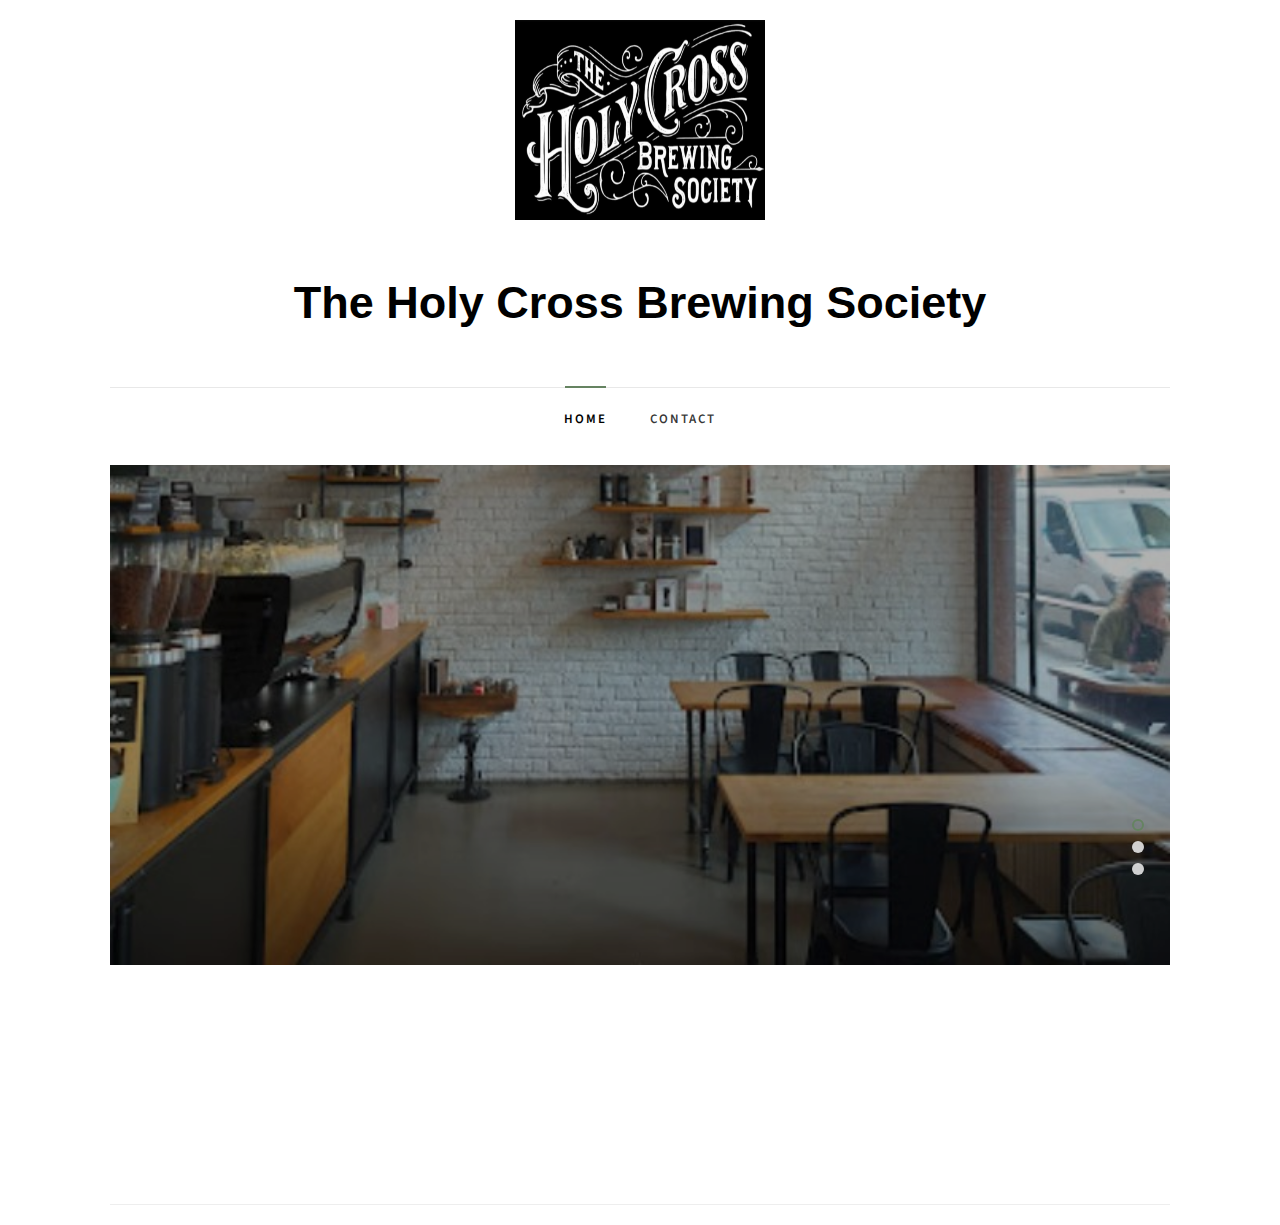
==== commit 5d75a3e9: "All" ====
--- a/index.html
+++ b/index.html
@@ -80,7 +80,7 @@
 		<aside id="fh5co-hero">
 			<div class="flexslider">
 				<ul class="slides">
-			   	<li style="background-image: url(images/img1.jpg);">
+			   	<li style="background-image: url(images/img4.jpg);">
 			   		<div class="overlay"></div>
 			   		<div class="container-fluid">
 			   			<div class="row">
@@ -92,7 +92,7 @@
 											<p>
 												<a class="btn btn-primary btn-learn" href = "#" target = "_blank" style = "color:white; background-color: black;">Join us here! <i class="icon-arrow-right3"></i></a>
 											</p>
-											
+
 					   				</div>
 				   				</div>
 				   			</div>
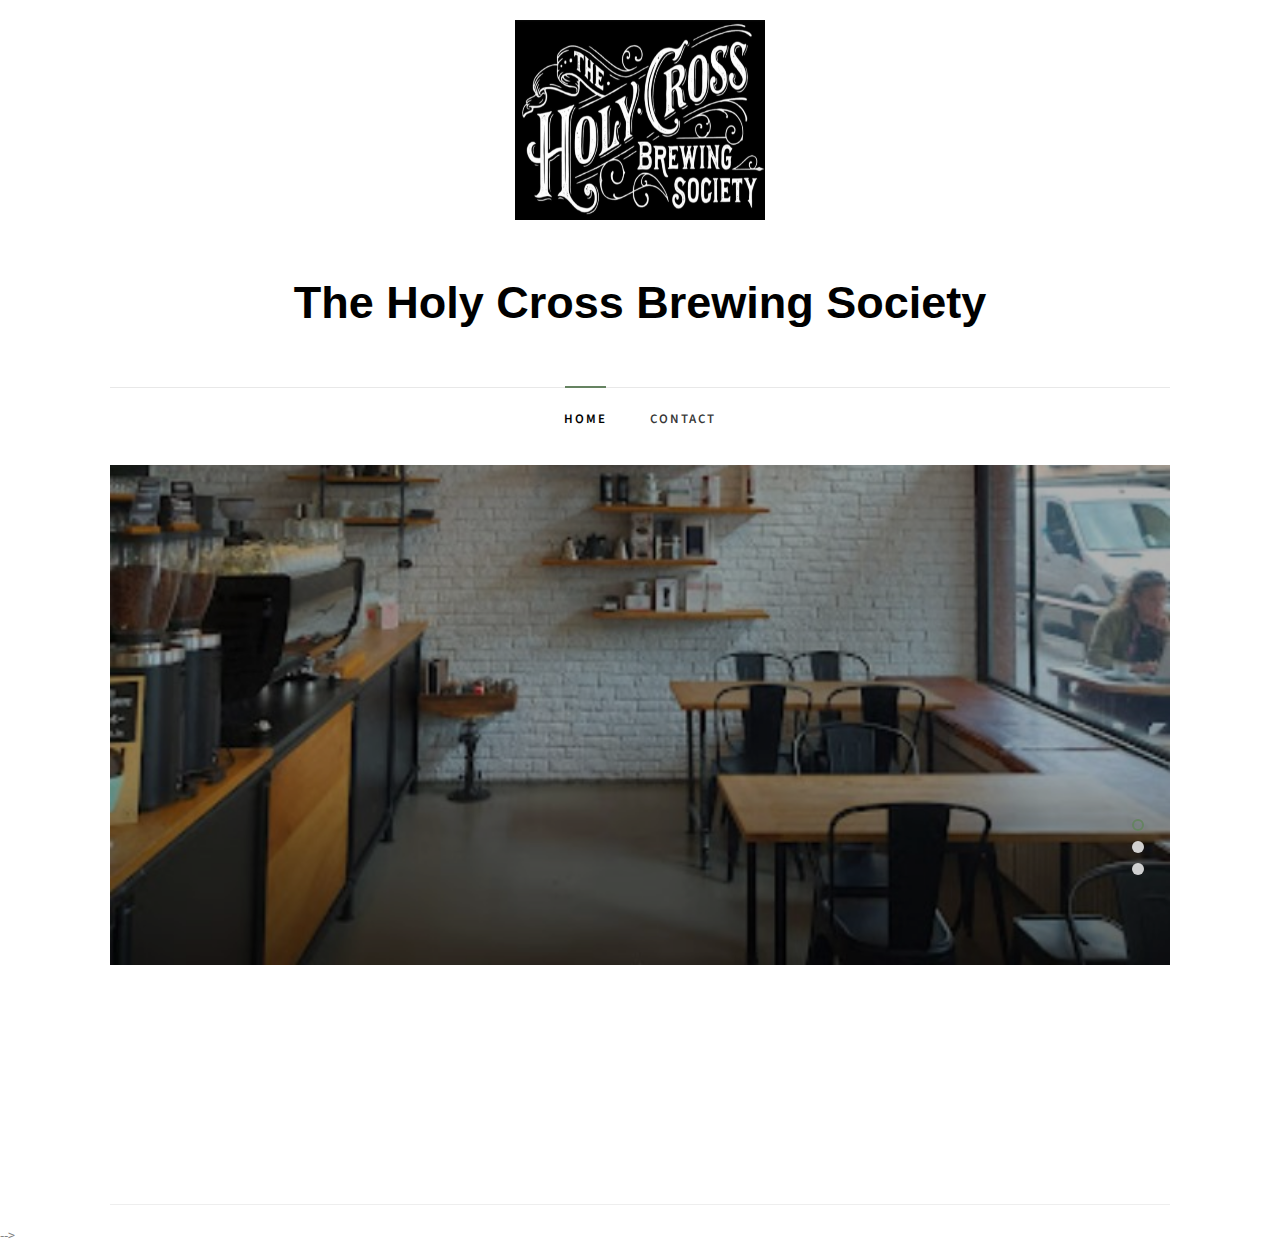
==== commit 000140bd: "All" ====
--- a/index.html
+++ b/index.html
@@ -5,10 +5,6 @@
 	<meta http-equiv="X-UA-Compatible" content="IE=edge">
 	<title>The Holy Cross Brewing Society - Cafe in Frankfurt</title>
 	<meta name="viewport" content="width=device-width, initial-scale=1">
-	<meta name="description" content="Free HTML5 Website Template by freehtml5.co" />
-	<meta name="keywords" content="free website templates, free html5, free template, free bootstrap, free website template, html5, css3, mobile first, responsive" />
-	<meta name="author" content="freehtml5.co" />
-
   	<!-- Facebook and Twitter integration -->
 	<meta property="og:title" content=""/>
 	<meta property="og:image" content=""/>
@@ -152,273 +148,9 @@
 			</div>
 		</div>
 		<hr>
-		<!-- <div id="fh5co-counter" class="fh5co-counters">
-			<div class="row">
-				<div class="col-md-6 col-md-offset-3 text-center animate-box">
-					<p>We have a fun facts far far away, behind the word mountains, far from the countries Vokalia and Consonantia, there live the blind texts.</p>
-					</div>
-			</div>
-			<div class="row animate-box">
-				<div class="col-md-8 col-md-offset-2">
-					<div class="row">
-						<div class="col-md-3 col-sm-6 col-xs-6 text-center">
-							<span class="fh5co-counter js-counter" data-from="0" data-to="9452" data-speed="5000" data-refresh-interval="50"></span>
-							<span class="fh5co-counter-label">Members</span>
-						</div>
-						<div class="col-md-3 col-sm-6 col-xs-6 text-center">
-							<span class="fh5co-counter js-counter" data-from="0" data-to="214" data-speed="5000" data-refresh-interval="50"></span>
-							<span class="fh5co-counter-label">Ministries</span>
-						</div>
-						<div class="clearfix visible-sm-block visible-xs-block"></div>
-						<div class="col-md-3 col-sm-6 col-xs-6 text-center">
-							<span class="fh5co-counter js-counter" data-from="0" data-to="433" data-speed="5000" data-refresh-interval="50"></span>
-							<span class="fh5co-counter-label">Classes</span>
-						</div>
-						<div class="col-md-3 col-sm-6 col-xs-6 text-center">
-							<span class="fh5co-counter js-counter" data-from="0" data-to="512" data-speed="5000" data-refresh-interval="50"></span>
-							<span class="fh5co-counter-label">Activities</span>
-						</div>
-					</div>
-				</div>
-			</div>
+
 		</div>
-		<div id="fh5co-services" class="fh5co-light-grey">
-			<div class="row animate-box">
-				<div class="col-md-6 col-md-offset-3 text-center fh5co-heading">
-					<h2>Services</h2>
-					<p>Dignissimos asperiores vitae velit veniam totam fuga molestias accusamus alias autem provident. Odit ab aliquam dolor eius.</p>
-				</div>
-			</div>
-			<div class="row">
-				<div class="col-md-4 animate-box">
-					<div class="services">
-						<a href="#" class="img-holder"><img class="img-responsive" src="images/img-1.jpg" alt="Free HTML5 Website Template by freehtml5.co"></a>
-						<div class="desc">
-							<h3><a href="#">Live Events</a></h3>
-							<p>Dignissimos asperiores vitae velit veniam totam fuga molestias accusamus alias autem provident. Odit ab aliquam dolor eius.</p>
-							<a href="#">Read More <i class="icon-arrow-right3"></i></a>
-						</div>
-					</div>
-				</div>
-				<div class="col-md-4 animate-box">
-					<div class="services">
-						<a href="#" class="img-holder"><img class="img-responsive" src="images/img-3.jpg" alt="Free HTML5 Website Template by freehtml5.co"></a>
-						<div class="desc">
-							<h3><a href="#">Biblical Counseling</a></h3>
-							<p>Dignissimos asperiores vitae velit veniam totam fuga molestias accusamus alias autem provident. Odit ab aliquam dolor eius.</p>
-							<a href="#">Read More <i class="icon-arrow-right3"></i></a>
-						</div>
-					</div>
-				</div>
-				<div class="col-md-4 animate-box">
-					<div class="services">
-						<a href="#" class="img-holder"><img class="img-responsive" src="images/img-2.jpg" alt="Free HTML5 Website Template by freehtml5.co"></a>
-						<div class="desc">
-							<h3><a href="#">Helping Children</a></h3>
-							<p>Dignissimos asperiores vitae velit veniam totam fuga molestias accusamus alias autem provident. Odit ab aliquam dolor eius.</p>
-							<a href="#">Read More <i class="icon-arrow-right3"></i></a>
-						</div>
-					</div>
-				</div>
-			</div>
-		</div>
-
-		<div id="fh5co-sermon">
-			<div class="row animate-box">
-				<div class="col-md-6 col-md-offset-3 text-center fh5co-heading">
-					<h2>Our Sermons</h2>
-					<p>Dignissimos asperiores vitae velit veniam totam fuga molestias accusamus alias autem provident. Odit ab aliquam dolor eius.</p>
-				</div>
-			</div>
-			<div class="row">
-				<div class="col-md-4 text-center animate-box">
-					<div class="sermon-entry">
-						<div class="sermon" style="background-image: url(images/sermon-1.jpg);">
-							<div class="play">
-								<a class="popup-vimeo" href="https://vimeo.com/channels/staffpicks/93951774"><i class="icon-play3"></i></a>
-							</div>
-						</div>
-						<h3>Soul Winning</h3>
-						<span>Pstr. John Doe</span>
-					</div>
-				</div>
-				<div class="col-md-4 text-center animate-box">
-					<div class="sermon-entry">
-						<div class="sermon" style="background-image: url(images/sermon-3.jpg);">
-							<div class="play">
-								<a class="popup-vimeo" href="https://vimeo.com/channels/staffpicks/93951774"><i class="icon-play3"></i></a>
-							</div>
-						</div>
-						<h3>Message From God</h3>
-						<span>Pstr. John Doe</span>
-					</div>
-				</div>
-				<div class="col-md-4 text-center animate-box">
-					<div class="sermon-entry">
-						<div class="sermon" style="background-image: url(images/sermon-2.jpg);">
-							<div class="play">
-								<a class="popup-vimeo" href="https://vimeo.com/channels/staffpicks/93951774"><i class="icon-play3"></i></a>
-							</div>
-						</div>
-						<h3>Our World Today</h3>
-						<span>Pstr. John Doe</span>
-					</div>
-				</div>
-			</div>
-		</div>
-		<div id="fh5co-bible-verse">
-			<div class="overlay"></div>
-			<div class="row">
-				<div class="col-md-10 col-md-offset-1">
-					<div class="row animate-box">
-						<div class="owl-carousel owl-carousel-fullwidth">
-							<div class="item">
-								<div class="bible-verse-slide active text-center">
-									<blockquote>
-										<p>&ldquo;For God so loved the world, that he gave his only begotten Son, that whosoever believeth in him should not perish, but have everlasting life.&rdquo;</p>
-										<span>John 3:16</span>
-									</blockquote>
-								</div>
-							</div>
-							<div class="item">
-								<div class="bible-verse-slide active text-center">
-									<blockquote>
-										<p>&ldquo;The LORD [is] my strength and my shield; my heart trusted in him, and I am helped: therefore my heart greatly rejoiceth; and with my song will I praise him.&rdquo;</p>
-										<span>Psalms 28:7</span>
-									</blockquote>
-								</div>
-							</div>
-							<div class="item">
-								<div class="bible-verse-slide active text-center">
-									<blockquote>
-										<p>&ldquo;And we have known and believed the love that God hath to us. God is love; and he that dwelleth in love dwelleth in God, and God in him.&rdquo;</p>
-										<span>1 John 4:16</span>
-									</blockquote>
-								</div>
-							</div>
-						</div>
-					</div>
-				</div>
-			</div>
-		</div>
-		<div id="fh5co-events">
-			<div class="row animate-box">
-				<div class="col-md-6 col-md-offset-3 text-center fh5co-heading">
-					<h2>Our Events</h2>
-					<p>Dignissimos asperiores vitae velit veniam totam fuga molestias accusamus alias autem provident. Odit ab aliquam dolor eius.</p>
-				</div>
-			</div>
-			<div class="row">
-				<div class="col-md-4 animate-box">
-					<div class="events-entry">
-						<span class="date">March 10, 2017</span>
-						<h3><a href="#">Message From God</a></h3>
-						<p>Facilis ipsum reprehenderit nemo molestias. Aut cum mollitia reprehenderit. Eos cumque dicta adipisci architecto culpa amet.</p>
-						<a href="#">Read More <i class="icon-arrow-right3"></i></a>
-					</div>
-				</div>
-				<div class="col-md-4 animate-box">
-					<div class="events-entry">
-						<span class="date">March 20, 2017</span>
-						<h3><a href="#">Message From God</a></h3>
-						<p>Facilis ipsum reprehenderit nemo molestias. Aut cum mollitia reprehenderit. Eos cumque dicta adipisci architecto culpa amet.</p>
-						<a href="#">Read More <i class="icon-arrow-right3"></i></a>
-					</div>
-				</div>
-				<div class="col-md-4 animate-box">
-					<div class="events-entry">
-						<span class="date">March 30, 2017</span>
-						<h3><a href="#">Message From God</a></h3>
-						<p>Facilis ipsum reprehenderit nemo molestias. Aut cum mollitia reprehenderit. Eos cumque dicta adipisci architecto culpa amet.</p>
-						<a href="#">Read More <i class="icon-arrow-right3"></i></a>
-					</div>
-				</div>
-			</div>
-		</div>
-		<div id="fh5co-news" class="fh5co-light-grey">
-			<div class="row animate-box">
-				<div class="col-md-6 col-md-offset-3 text-center fh5co-heading">
-					<h2>Our News</h2>
-					<p>Dignissimos asperiores vitae velit veniam totam fuga molestias accusamus alias autem provident. Odit ab aliquam dolor eius.</p>
-				</div>
-			</div>
-			<div class="row">
-				<div class="col-md-3 animate-box">
-					<div class="news">
-						<a href="#" class="img-holder"><img class="img-responsive" src="images/img-1.jpg" alt="Free HTML5 Website Template by freehtml5.co"></a>
-						<div class="desc">
-							<span class="date">March 30, 2017</span>
-							<h3><a href="#">Live News</a></h3>
-							<p>Dignissimos asperiores vitae velit veniam totam fuga molestias accusamus alias autem provident. Odit ab aliquam dolor eius.</p>
-							<a href="#">Read More <i class="icon-arrow-right3"></i></a>
-						</div>
-					</div>
-				</div>
-				<div class="col-md-3 animate-box">
-					<div class="news">
-						<a href="#" class="img-holder"><img class="img-responsive" src="images/img-3.jpg" alt="Free HTML5 Website Template by freehtml5.co"></a>
-						<div class="desc">
-							<span class="date">March 30, 2017</span>
-							<h3><a href="#">Biblical Counseling</a></h3>
-							<p>Dignissimos asperiores vitae velit veniam totam fuga molestias accusamus alias autem provident. Odit ab aliquam dolor eius.</p>
-							<a href="#">Read More <i class="icon-arrow-right3"></i></a>
-						</div>
-					</div>
-				</div>
-				<div class="col-md-3 animate-box">
-					<div class="news">
-						<a href="#" class="img-holder"><img class="img-responsive" src="images/img-2.jpg" alt="Free HTML5 Website Template by freehtml5.co"></a>
-						<div class="desc">
-							<span class="date">March 30, 2017</span>
-							<h3><a href="#">Helping Children</a></h3>
-							<p>Dignissimos asperiores vitae velit veniam totam fuga molestias accusamus alias autem provident. Odit ab aliquam dolor eius.</p>
-							<a href="#">Read More <i class="icon-arrow-right3"></i></a>
-						</div>
-					</div>
-				</div>
-				<div class="col-md-3 animate-box">
-					<div class="news">
-						<a href="#" class="img-holder"><img class="img-responsive" src="images/img-4.jpg" alt="Free HTML5 Website Template by freehtml5.co"></a>
-						<div class="desc">
-							<span class="date">March 30, 2017</span>
-							<h3><a href="#">Helping Children</a></h3>
-							<p>Dignissimos asperiores vitae velit veniam totam fuga molestias accusamus alias autem provident. Odit ab aliquam dolor eius.</p>
-							<a href="#">Read More <i class="icon-arrow-right3"></i></a>
-						</div>
-					</div>
-				</div>
-			</div>
-		</div> -->
 	</div><!-- END container-wrap -->
-
-	<!-- <div class="container-wrap">
-		<footer id="fh5co-footer" role="contentinfo">
-			<div class="col-md-4 text-center">
-				<h3>198 West 21th Street, Suite 721 New York NY 10016</h3>
-			</div>
-			<div class="col-md-4 text-center">
-				<h2><a href="#">Church</a></h2>
-			</div>
-			<div class="col-md-4 text-center">
-				<p>
-					<ul class="fh5co-social-icons">
-						<li><a href="#"><i class="icon-twitter2"></i></a></li>
-						<li><a href="#"><i class="icon-facebook2"></i></a></li>
-						<li><a href="#"><i class="icon-dribbble2"></i></a></li>
-					</ul>
-				</p>
-			</div>
-			<div class="row copyright">
-				<div class="col-md-12 text-center">
-					<p>
-						<small class="block">&copy; 2016 Free HTML5. All Rights Reserved.</small> 
-						<small class="block">Designed by <a href="http://freehtml5.co/" target="_blank">FreeHTML5.co</a> Demo Images: <a href="http://unsplash.co/" target="_blank">Unsplash</a></small>
-					</p>
-				</div>
-			</div>
-		</footer>
-	</div>
-	</div>
 
 	<div class="gototop js-top">
 		<a href="#" class="js-gotop"><i class="icon-arrow-up2"></i></a>
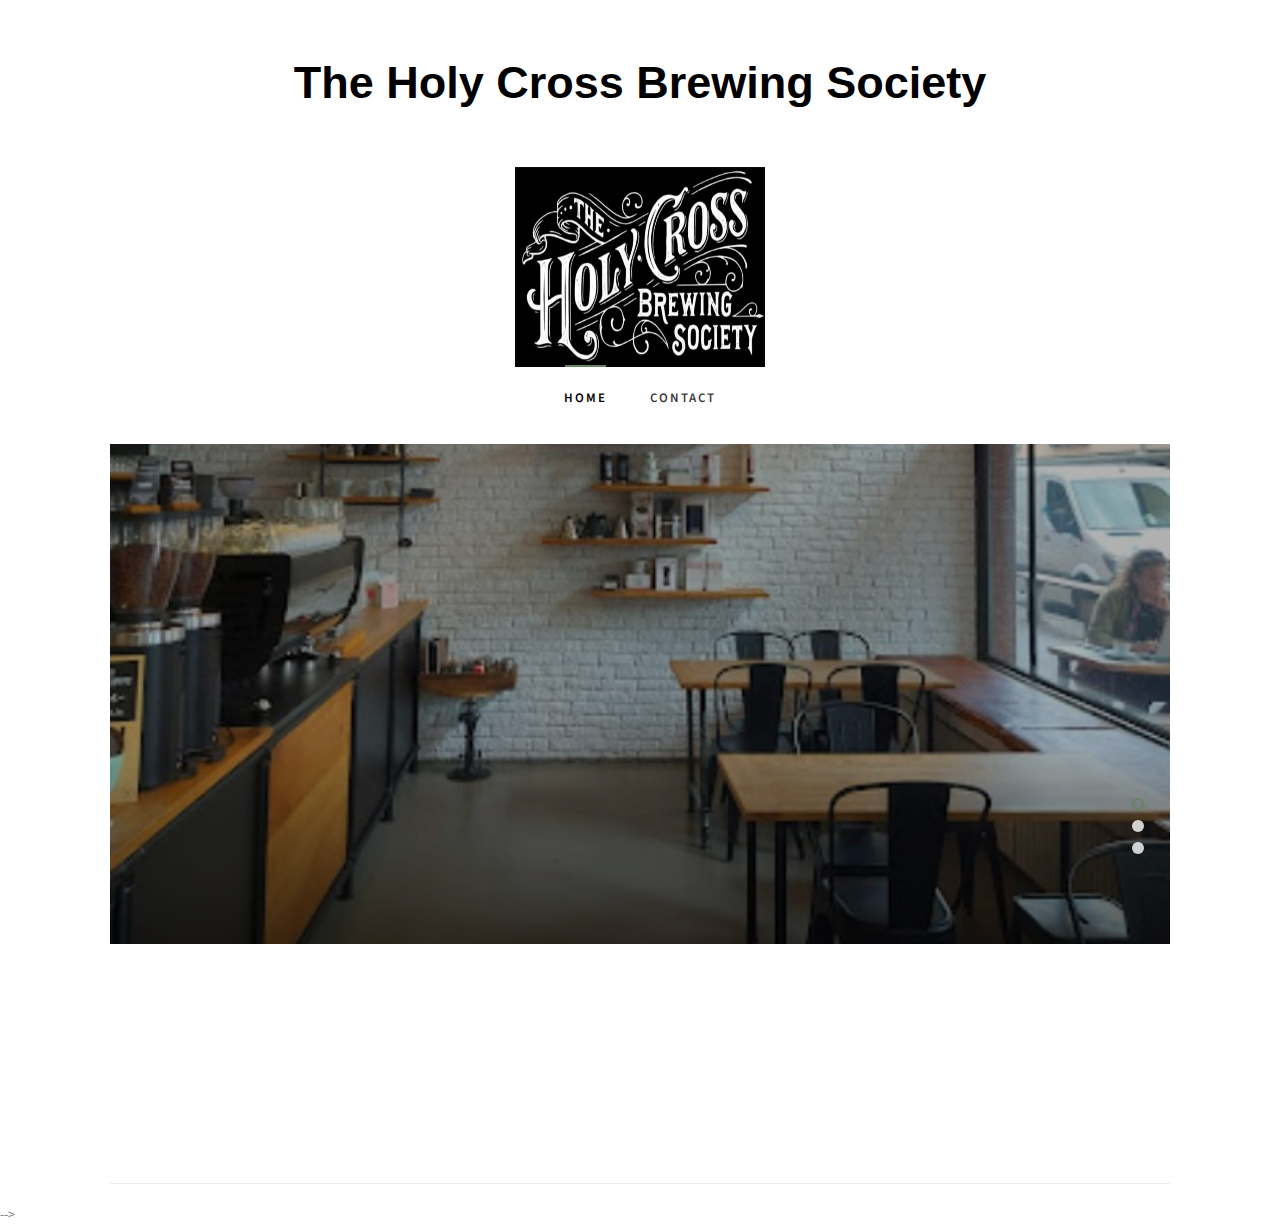
==== commit c06d94f1: "All" ====
--- a/index.html
+++ b/index.html
@@ -58,8 +58,8 @@
 			<div class="top-menu">
 				<div class="row">
 					<div class="col-md-12 col-offset-0 text-center">
-						<div><img src = "images/holy-logo.jpg" height = "200" width = "250" alt ="Company logo" style="margin-top : 20px"/></div>
 						<div id="fh5co-logo"><a href="index.html">The Holy Cross Brewing Society</a></div>
+						<div><img src = "images/holy-logo.jpg" height = "200" width = "250" alt ="Company logo"/></div>
 					</div>
 					<div class="col-md-12 col-md-offset-0 text-center menu-1">
 						<ul>
--- a/css/style.css
+++ b/css/style.css
@@ -121,7 +121,7 @@
   font-family: "Ultra",serif;
   font-weight : bolder; 
   display: block;
-  border-bottom: 1px solid rgba(0, 0, 0, 0.09);
+  /* border-bottom: 1px solid rgba(0, 0, 0, 0.09); */
 }
 @media screen and (max-width: 768px) {
   .fh5co-nav #fh5co-logo {
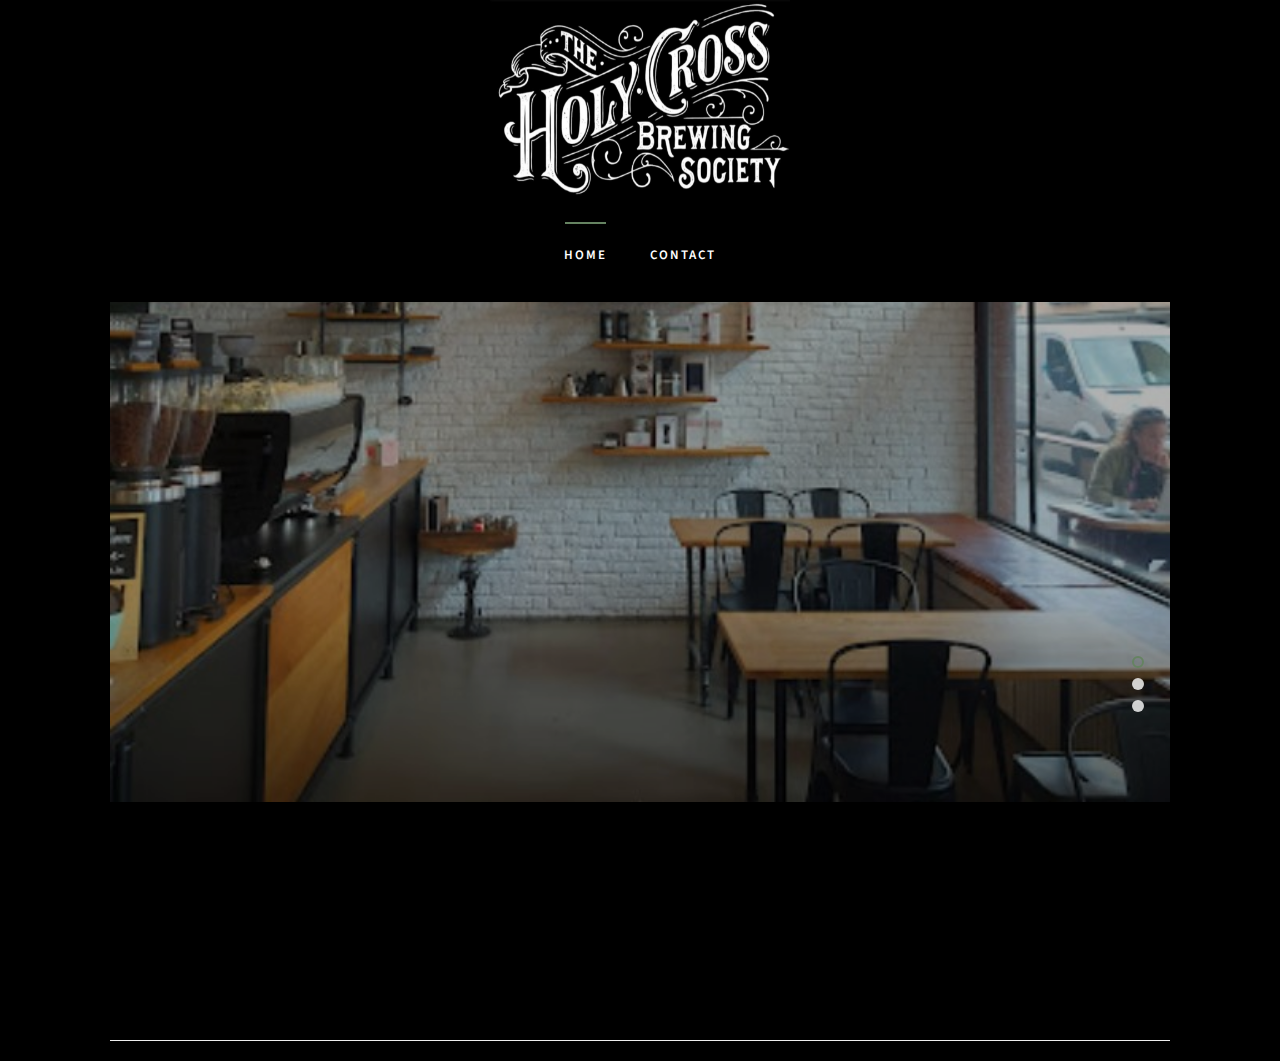
==== commit 41b32096: "Dark theme" ====
--- a/index.html
+++ b/index.html
@@ -58,8 +58,8 @@
 			<div class="top-menu">
 				<div class="row">
 					<div class="col-md-12 col-offset-0 text-center">
-						<div id="fh5co-logo"><a href="index.html">The Holy Cross Brewing Society</a></div>
-						<div><img src = "images/holy-logo.jpg" height = "200" width = "250" alt ="Company logo"/></div>
+						<!-- <div id="fh5co-logo"><a href="index.html">The Holy Cross Brewing Society</a></div> -->
+						<div><img src = "images/holy-logo.jpg" height = "200" width = "300" alt ="Company logo"/></div><br>
 					</div>
 					<div class="col-md-12 col-md-offset-0 text-center menu-1">
 						<ul>
@@ -154,7 +154,7 @@
 
 	<div class="gototop js-top">
 		<a href="#" class="js-gotop"><i class="icon-arrow-up2"></i></a>
-	</div> -->
+	</div>
 	
 	<!-- jQuery -->
 	<script src="js/jquery.min.js"></script>
--- a/css/style.css
+++ b/css/style.css
@@ -15,8 +15,8 @@
   font-weight: normal;
   font-size: 14px;
   line-height: 1.7;
-  color: gray;
-  background-color: white;
+  color: white;
+  background-color: #000;
 }
 
 #page {
@@ -63,7 +63,7 @@
 }
 
 h1, h2, h3, h4, h5, h6, figure {
-  color: #000;
+  color: #fff;
   font-family: "Libre Baskerville", serif;
   font-weight: 400;
   margin: 0 0 20px 0;
@@ -89,7 +89,8 @@
   max-width: 1060px;
   margin: 0 auto;
   margin-bottom: 1em;
-  background: #fff;
+  background: #000;
+  color:white;
 }
 @media screen and (max-width: 768px) {
   .container-wrap {
@@ -114,7 +115,7 @@
   }
 }
 .fh5co-nav #fh5co-logo {
-  font-size: 45px;
+  font-size: 40px;
   margin: 0;
   padding: 1em 0;
   color: #000;
@@ -130,13 +131,13 @@
   }
 }
 .fh5co-nav #fh5co-logo a {
-  color: #000;
+  color: #fff;
   font-family: sans-serif;
   font-weight : 900; 
 }
 .fh5co-nav a {
   padding: 5px 10px;
-  color: #000;
+  color: #fff;
 }
 @media screen and (max-width: 768px) {
   .fh5co-nav .menu-1 {
@@ -161,7 +162,7 @@
   position: relative;
   font-size: 13px;
   padding: 30px 20px;
-  color: rgba(0, 0, 0, 0.8);
+  color: #fff;
   -webkit-transition: 0.5s;
   -o-transition: 0.5s;
   transition: 0.5s;
@@ -183,7 +184,7 @@
   transform: translate3d(0, 10px, 0);
 }
 .fh5co-nav ul li a:hover {
-  color: #000;
+  color: #658361;
 }
 .fh5co-nav ul li a:hover:after {
   opacity: 1;
@@ -281,7 +282,7 @@
   box-shadow: 0px 14px 20px -9px rgba(0, 0, 0, 0.75);
 }
 .fh5co-nav ul li.active > a {
-  color: #000 !important;
+  color: #fff !important;
   position: relative;
 }
 .fh5co-nav ul li.active > a:after {
@@ -777,17 +778,17 @@
   margin: 0 0 20px 0;
   position: relative;
   padding-left: 40px;
-  color: #000;
+  color: #fff;
 }
 .contact-info li i {
   position: absolute;
   top: .3em;
   left: 0;
   font-size: 18px;
-  color: rgba(0, 0, 0, 0.3);
+  color: #fff;
 }
 .contact-info li a {
-  color: #000;
+  color: #fff;
 }
 
 .form-control {
@@ -926,6 +927,7 @@
   z-index: 1901;
   width: 270px;
   background: black;
+  color : #fff;
   top: 0;
   right: 0;
   top: 0;
@@ -1078,11 +1080,11 @@
   transition: all .2s ease-out;
 }
 .fh5co-nav-toggle.fh5co-nav-white > i {
-  color: #fff;
-  background: #000;
+  color: #000;
+  background: #fff;
 }
 .fh5co-nav-toggle.fh5co-nav-white > i::before, .fh5co-nav-toggle.fh5co-nav-white > i::after {
-  background: #000;
+  background: #fff;
 }
 
 .fh5co-nav-toggle i::before {
@@ -1307,8 +1309,8 @@
 
 .form-control {
   box-shadow: none;
-  background: transparent;
-  border: 2px solid rgba(0, 0, 0, 0.1);
+  background: #fff;
+  border: 2px solid rgba(255, 255, 255, 0.6);
   height: 54px;
   font-size: 18px;
   font-weight: 300;
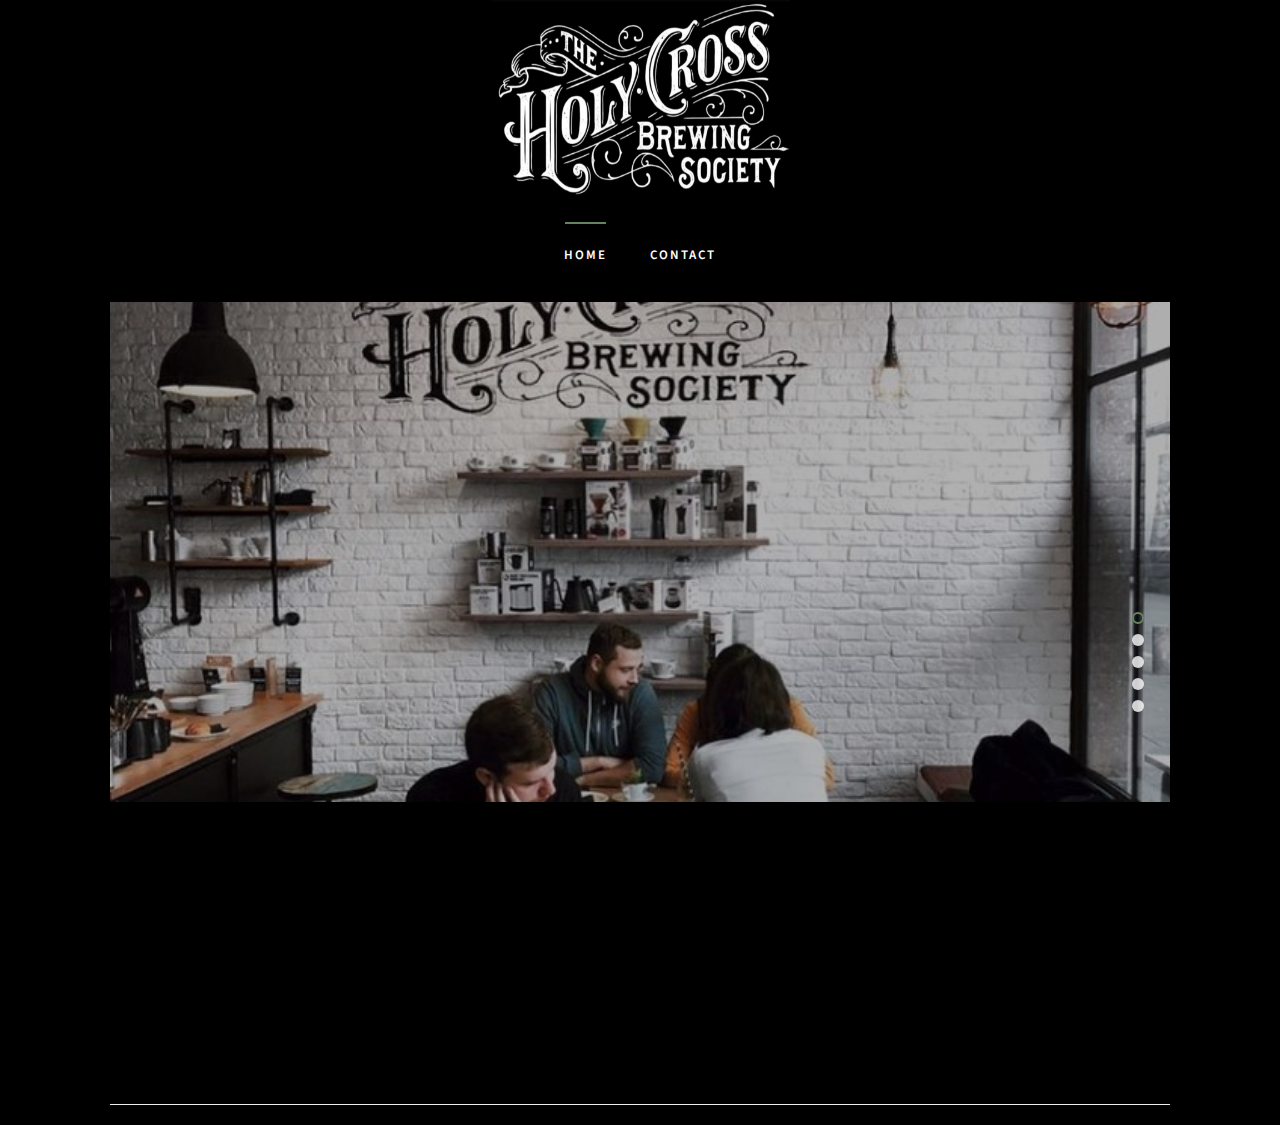
==== commit 498de5e8: "ALL" ====
--- a/index.html
+++ b/index.html
@@ -40,6 +40,9 @@
 	<!-- Theme style  -->
 	<link rel="stylesheet" href="css/style.css">
 
+	<!-- Favicon ICO -->
+	<link rel="shortcut icon" href="images/company-logo.ico"/>
+
 	<!-- Modernizr JS -->
 	<script src="js/modernizr-2.6.2.min.js"></script>
 	<!-- FOR IE9 below -->
@@ -76,7 +79,7 @@
 		<aside id="fh5co-hero">
 			<div class="flexslider">
 				<ul class="slides">
-			   	<li style="background-image: url(images/img4.jpg);">
+			   	<li style="background-image: url(images/img1.jpg); background-position:center;  background-size: cover;">
 			   		<div class="overlay"></div>
 			   		<div class="container-fluid">
 			   			<div class="row">
@@ -86,7 +89,7 @@
 					   					<h1>The Holy Cross Brewing Society</h1>
 											<h2>Frankfurt's multi roaster coffeeshop <a href="#" target="_blank"></a></h2>
 											<p>
-												<a class="btn btn-primary btn-learn" href = "#" target = "_blank" style = "color:white; background-color: black;">Join us here! <i class="icon-arrow-right3"></i></a>
+												<a class="btn btn-primary btn-learn" href = "https://www.instagram.com/the_holy_cross_brewing_society/" target = "_blank" style = "color:white; background-color: black;">Join us here! <i class="icon-arrow-right3"></i></a>
 											</p>
 
 					   				</div>
@@ -95,17 +98,17 @@
 				   		</div>
 			   		</div>
 			   	</li>
-				   <li style="background-image: url(images/img2.jpg);">
-					<div class="overlay"></div>
-					<div class="container-fluid">
-						<div class="row">
-							<div class="col-md-6 col-md-offset-3 text-center">
-								<div class="slider-text">
-									<div class="slider-text-inner">
-										<h1>The Holy Cross Brewing Society</h1>
-										 <h2>Frankfurt's multi roaster coffeeshop <a href="#" target="_blank"></a></h2>
-										 <p>
-											<a class="btn btn-primary btn-learn" href = "#" target = "_blank" style = "color:white; background-color: black;">Join us here! <i class="icon-arrow-right3"></i></a>
+				   <li style="background-image: url(images/img2.jpg); background-position:initial;">
+					<div class="overlay"></div>
+					<div class="container-fluid">
+						<div class="row">
+							<div class="col-md-6 col-md-offset-3 text-center">
+								<div class="slider-text">
+									<div class="slider-text-inner">
+										<h1>The Holy Cross Brewing Society</h1>
+										 <h2>Frankfurt's multi roaster coffeeshop <a href="#" target="_blank"></a></h2>
+										 <p>
+											<a class="btn btn-primary btn-learn" href = "https://www.instagram.com/the_holy_cross_brewing_society/" target = "_blank" style = "color:white; background-color: black;">Join us here! <i class="icon-arrow-right3"></i></a>
 										</p>
 									</div>
 								</div>
@@ -123,14 +126,53 @@
 										<h1>The Holy Cross Brewing Society</h1>
 										 <h2>Frankfurt's multi roaster coffeeshop <a href="#" target="_blank"></a></h2>
 										 <p>
-											<a class="btn btn-primary btn-learn" href = "#" target = "_blank" style = "color:white; background-color: black;">Join us here! <i class="icon-arrow-right3"></i></a>
-										</p>
-									</div>
-								</div>
-							</div>
-						</div>
-					</div>
-				</li>
+											<a class="btn btn-primary btn-learn" href = "https://www.instagram.com/the_holy_cross_brewing_society/" target = "_blank" style = "color:white; background-color: black;">Join us here! <i class="icon-arrow-right3"></i></a>
+										</p>
+									</div>
+								</div>
+							</div>
+						</div>
+					</div>
+				</li>
+
+				<li style="background-image: url(images/img4.jpg);">
+					<div class="overlay"></div>
+					<div class="container-fluid">
+						<div class="row">
+							<div class="col-md-6 col-md-offset-3 text-center">
+								<div class="slider-text">
+									<div class="slider-text-inner">
+										<h1>The Holy Cross Brewing Society</h1>
+										 <h2>Frankfurt's multi roaster coffeeshop <a href="#" target="_blank"></a></h2>
+										 <p>
+											<a class="btn btn-primary btn-learn" href = "https://www.instagram.com/the_holy_cross_brewing_society/" target = "_blank" style = "color:white; background-color: black;">Join us here! <i class="icon-arrow-right3"></i></a>
+										</p>
+									</div>
+								</div>
+							</div>
+						</div>
+					</div>
+				</li>
+
+				<li style="background-image: url(images/img6.jpg);">
+					<div class="overlay"></div>
+					<div class="container-fluid">
+						<div class="row">
+							<div class="col-md-6 col-md-offset-3 text-center">
+								<div class="slider-text">
+									<div class="slider-text-inner">
+										<h1>The Holy Cross Brewing Society</h1>
+										 <h2>Frankfurt's multi roaster coffeeshop <a href="#" target="_blank"></a></h2>
+										 <p>
+											<a class="btn btn-primary btn-learn" href = "https://www.instagram.com/the_holy_cross_brewing_society/" target = "_blank" style = "color:white; background-color: black;">Join us here! <i class="icon-arrow-right3"></i></a>
+										</p>
+									</div>
+								</div>
+							</div>
+						</div>
+					</div>
+				</li>
+
 			  	</ul>
 		  	</div>
 		</aside>
@@ -138,7 +180,7 @@
 			<div class="row animate-box">
 				<div class="col-md-12 col-md-offset-0 text-center">
 					<h2>Cafe in Frankfurt</h2>
-					<h5 style = "font-weight: 100;"><span>The Holy Cross Brewing Society is a multi roaster coffeeshop in Frankfurt, Germany. 
+					<h5 style = "font-weight: 100; "><span style = "line-height: 2.5rem; letter-spacing: 1.5px; word-spacing: 0.5rem;">The Holy Cross Brewing Society is a multi roaster coffeeshop in Frankfurt, Germany. 
 						We love coffee and we love Frankfurt and we want to bring the two together. Our goal is to make the best coffee possible while also creating a space where people can come together and enjoy good company. 
 						Whether you’re looking for a great cup of coffee or just want to chat, The Holy Cross Brewing Society is the place for you.</span><br>
 
